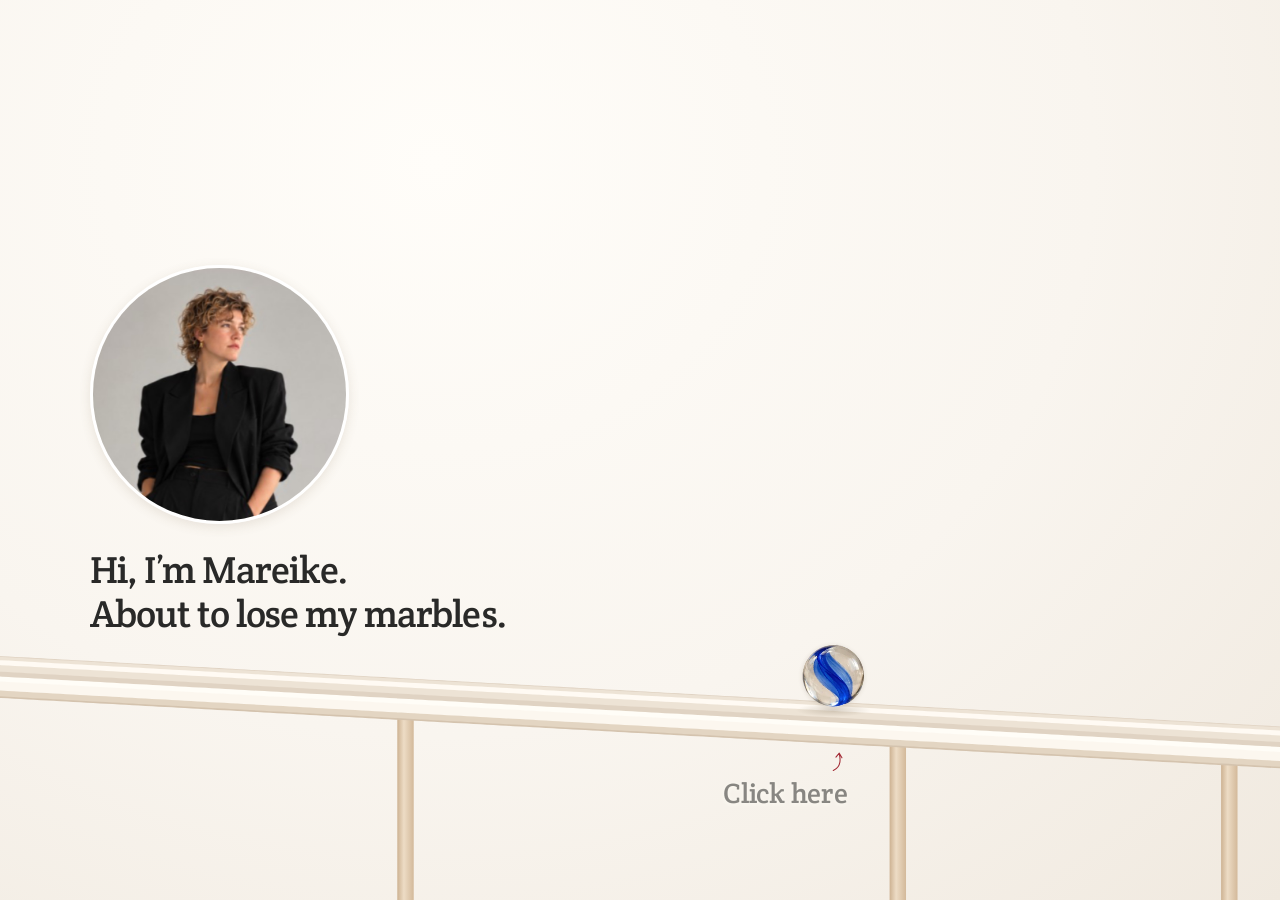
==== index.html @ 45f64660 "Publish the idea map (idea-map-site eb8baca) Co-Authored-By: Claude Opus 5.5 <noreply@anthropic.com>" ====
<!doctype html><html lang="en"><head><meta charset="utf-8"><meta name="viewport" content="width=device-width, initial-scale=1"><meta name="theme-color" content="#faf8f5"><title>Mareike Jens · Navigating Transformative AI</title><meta name="description" content="Which marbles would you pick? Fill a jar with the AI ideas you’d like to discuss over coffee."><meta property="og:type" content="website"><meta property="og:url" content="https://mareikejens.com/"><meta property="og:site_name" content="Mareike Jens"><meta property="og:title" content="Mareike Jens · Navigating Transformative AI"><meta property="og:description" content="Which marbles would you pick? Fill a jar with the AI ideas you’d like to discuss over coffee."><meta property="og:image" content="https://mareikejens.com/assets/og-square.jpg?v=1"><meta property="og:image:width" content="1000"><meta property="og:image:height" content="1000"><meta property="og:image:alt" content="Portrait of Mareike Jens with a blue glass marble"><meta name="twitter:card" content="summary_large_image"><meta name="twitter:image" content="https://mareikejens.com/assets/og-image.jpg?v=6"><meta name="twitter:image:alt" content="Mareike Jens: Hi, I’m Mareike. About to lose my marbles."><link rel="icon" href="/favicon.ico?v=2" sizes="48x48"><link rel="icon" type="image/png" sizes="32x32" href="/favicon-32x32.png?v=2"><link rel="icon" type="image/png" sizes="16x16" href="/favicon-16x16.png?v=2"><link rel="icon" type="image/png" sizes="512x512" href="/icon-512.png?v=2"><link rel="apple-touch-icon" href="/apple-touch-icon.png?v=2"><link rel="stylesheet" href="style.css"><link rel="stylesheet" href="play.css"><script defer src="content.js"></script><script defer src="explosion.js"></script><script defer src="motion.js"></script><script defer src="vendor/matter.min.js"></script><script defer src="track.js"></script><script defer src="jar.js"></script><script defer src="play.js"></script><script defer src="app.js"></script></head><body class="cover"><header class="mast"><button class="face" type="button" data-about><img src="assets/mareike.jpg" alt="Mareike Jens"></button><button class="mast-title" type="button" data-about><span id="siteTitle"></span></button><nav class="mast-tools" id="mastTools"></nav></header><main id="app"></main><dialog id="sheet"><button class="x"></button><section id="detail"></section></dialog></body></html>
---- style.css ----
:root{--paper:#faf8f5;--ink:#292928;--muted:var(--ink);--body:clamp(15px,1.32vw,18px);--heading:clamp(26px,3vw,39px);font:400 var(--body)/1.45 -apple-system,BlinkMacSystemFont,"Helvetica Neue",Arial,sans-serif;color:var(--ink);background:var(--paper)}*{box-sizing:border-box}body{margin:0}button,input,textarea{font:inherit;color:inherit}button{cursor:pointer}button:focus-visible,input:focus-visible{outline:2px solid #595b9c;outline-offset:4px}button{border:0;background:none}h1,h2,p{margin:0}h1,h2{font-size:var(--heading);font-weight:500;line-height:1.13;letter-spacing:-.045em}button:disabled{cursor:default;color:#757575}.welcome{min-height:var(--vh,100svh);background:radial-gradient(ellipse at 50% 62%,#f6f7fa,#eceef3);display:grid;place-content:center;text-align:center}.welcome img{display:block;width:112px;height:112px;border:5px solid white;box-shadow:0 4px 10px #21233326;border-radius:50%;margin:0 auto 28px;object-fit:cover;object-position:center 12%}.welcome h1{font-size:30px;font-weight:670}.welcome h1 span{display:block;color:var(--ink)}.welcome p{margin:20px 0 24px}.welcome label{display:block;color:var(--ink);margin-bottom:8px}.namebox{position:relative;width:min(260px,78vw);margin:auto}.namebox input{width:100%;border:0;background:white;border-radius:32px;text-align:center;padding:12px 25px}.start{position:absolute;right:-18px;top:0;width:48px;height:48px;border-radius:50%;background:radial-gradient(at 33% 24%,#fff4ee,#e8d9d0,#cebea8);border:4px solid white;box-shadow:0 4px 9px #302b2830}.stage{position:relative;min-height:var(--vh,100svh);display:flex;flex-direction:column;overflow:clip}.headline{padding:8vh 7vw 0;position:relative;z-index:2;max-width:1200px}.headline p{margin-top:15px;max-width:660px;color:var(--muted)}.worry{color:var(--ink)}.worry .held{color:#ae2731}.illustration{flex:1;display:grid;align-content:center;position:relative;min-height:230px}.illustration svg{width:100%;height:auto;display:block;overflow:visible}.dipart{background:linear-gradient(0deg,#f5f1eb55,transparent 75%)}.machine{background:#f6efe8}.machine .headline{margin-bottom:1vh}.machine .illustration svg{mix-blend-mode:multiply}.controls{position:relative;z-index:3;display:flex;gap:20px;align-items:center;margin:0 7vw;padding:24px 0 30px}.controls .advance{margin-left:auto}.action,.subtle{padding:10px 2px;text-decoration:underline;text-underline-offset:6px;text-decoration-color:#a8a49d}.advance,.primary{padding:11px 24px;border-radius:30px;background:#292b2d;color:white;min-height:44px}.pause{margin-left:12px;color:var(--muted)}.ball{--tint:#b7d2eb;display:inline-block;position:relative;flex:none;width:var(--diam,48px);height:var(--diam,48px);border-radius:50%;background:url("assets/glass.webp") center/cover;box-shadow:inset 0 0 0 1px #7069594d,1px 5px 6px -3px #65544070;isolation:isolate}.ball:before{content:"";position:absolute;inset:0;border-radius:50%;background:var(--tint);mix-blend-mode:multiply;opacity:.63}.ball:after{content:"";position:absolute;inset:0;border-radius:50%;background:radial-gradient(ellipse at 24% 20%,#fff9,transparent 22%,transparent 67%,#ffffff55 92%);box-shadow:inset 0 0 7px color-mix(in srgb,var(--tint),transparent 40%)}.world{min-height:var(--vh,100svh);position:relative;overflow:hidden}.cloud{position:absolute;inset:0;overflow:clip;pointer-events:none}.cloud .ball{position:absolute;animation:appear .7s both;animation-delay:var(--delay)}@keyframes appear{from{transform:translateY(20px) scale(.5);opacity:0}to{transform:none;opacity:1}}.covercopy{position:relative;text-align:center;max-width:650px;margin:auto;background:radial-gradient(ellipse,#faf8f5 50%,#faf8f500 75%);padding:38px 32px}.covercopy p{margin:16px auto 0}.flood{min-height:calc(var(--vh,100svh) - 90px);display:grid;place-items:center}.world header{padding:36px 5vw 16px;display:flex;align-items:flex-start;justify-content:space-between;gap:24px}.world header p{color:var(--muted);margin-top:10px}.world h1{font-size:clamp(24px,2.7vw,36px)}.field{position:relative;margin:12px 5vw 0;display:grid;grid-template-columns:repeat(5,minmax(0,1fr));gap:24px 12px;align-items:start}.pick{min-width:0;display:flex;align-items:center;flex-direction:column;gap:11px;text-align:center;position:relative;line-height:1.2;padding:3px;overflow-wrap:anywhere}.pick .ball{transition:translate .23s}.pick:hover .ball{translate:0 -4px}.named .pick:nth-child(3n){margin-top:16px}.world .controls{margin:10px 5vw 0}.rows{margin:8px 5vw 0;display:grid;gap:12px}.row{display:grid;grid-template-columns:minmax(170px,23%) 1fr;align-items:center;gap:20px}.row h2{font-size:var(--body);letter-spacing:0;font-weight:600}.rail{position:relative;display:grid;grid-template-columns:repeat(var(--slots),minmax(0,1fr));gap:4px;align-items:start;padding:7px 8px 8px;isolation:isolate}.rail:before{content:"";position:absolute;z-index:-1;left:0;right:0;top:calc(var(--diam,48px) - 3px);height:13px;background:linear-gradient(#fffcf6 5%,#f3eadf 43%,#d4c7b5 81%,#f6f0e9);border-radius:8% 8% 13% 13% / 0% 0% 100% 100%;box-shadow:0 5px 6px -4px #54432d50}.rail:after{content:"";position:absolute;top:calc(var(--diam,48px) + 9px);left:4%;right:4%;height:5px;border-inline:4px solid #d9bd99;z-index:-2}.rail .pick{font-size:var(--body)}.openplace i{width:34px;height:9px;border-radius:50%;background:#dacfc1;box-shadow:inset 1px 3px 3px #897b6a33;margin-top:calc(var(--diam,48px) - 9px)}.pick.selected .ball{opacity:.35}.jarbtn{display:flex;align-items:center;gap:10px;white-space:nowrap}.jar{display:inline-block;position:relative;width:42px;height:52px;border-radius:6px 6px 13px 13px;border:2px solid #b8b7ad;border-top:5px double #a7aba4;background:linear-gradient(100deg,#fff 3%,#ffffff12 28%,#d2d8cc30 70%,#fff 94%);box-shadow:inset 0 -4px 2px #babdb866,2px 4px 6px #4443}.jar em{position:absolute;bottom:5px;left:6px;color:var(--ink);font-style:normal}.world footer{margin:16px 5vw 25px}dialog{width:min(520px,93vw);max-height:88svh;overflow:auto;background:var(--paper);border:1px solid #dedbd4;border-radius:18px;padding:43px 35px 33px;box-shadow:0 18px 65px #29272828}dialog::backdrop{background:#34333145;backdrop-filter:blur(6px)}.x{position:absolute;right:14px;top:9px;padding:8px}.detail .ball{--diam:85px;margin-bottom:25px}.detail h2{margin:10px 0 20px}.detail p{margin-bottom:24px}.cat{color:var(--muted)}.item{display:flex;gap:13px;align-items:center;padding:14px 0;border-bottom:1px solid #dedbd4}.item .ball{--diam:32px}.item button{margin-left:auto}.jarcopy{margin-top:24px}.turning{cursor:pointer}.turning:focus{outline:none}.pause[hidden]{display:none}
@media(max-width:720px){.headline{padding:9vh 7vw 0}.illustration{overflow:hidden}.illustration svg{width:155%;max-width:none;margin-left:-22%}.machine .illustration svg{width:170%;margin-left:var(--pan,-20%)}.world header{padding-top:22px;gap:10px}.world header h1{max-width:350px}.jarbtn{flex-direction:column;gap:0;font-size:14px}.field{grid-template-columns:repeat(3,minmax(0,1fr));gap:16px 8px}.named .pick:nth-child(3n){margin-top:0}.rows{gap:20px}.row{display:block}.row h2{margin-bottom:4px}.rail{grid-template-columns:repeat(var(--slots),minmax(0,1fr));--diam:34px;padding-inline:0}.rail .pick{font-size:14px}.row:first-child .rail{grid-template-columns:repeat(3,minmax(0,1fr));row-gap:12px}.row:first-child .rail:before{display:none}.row:first-child .pick:before{content:'';position:absolute;top:32px;width:100%;height:8px;background:linear-gradient(#fcf9f3,#d7cdbf);border-radius:0 0 50% 50%;z-index:-1}.row:first-child .rail:after{display:none}.controls{padding:18px 0 24px}.covercopy{padding:22px}.field .pick{font-size:14px}.world header h1{font-size:25px}.machine .headline{min-height:170px}}
@media(prefers-reduced-motion:reduce){*,*:after,*:before{animation-duration:.001ms!important;transition-duration:.001ms!important}}
.machine .illustration svg{mix-blend-mode:normal}.machine{background:#f6efe9}.machine svg #traveller,.machine svg #contact,.machine svg [id^=mate]{transition:opacity .22s ease}h1[tabindex="-1"]:focus{outline:none}

.bottle svg { position: absolute; inset: 0; width: 150px; height: 196px; overflow: visible; }
.jar-glass { fill: none; } /* was url(#jg), a gradient that does not exist: Chrome drew nothing, Safari drew the jar black */
.jt { stop-color: var(--glass-tint); } .js { stop-color: var(--jar-shine); }
.jar-edge { fill: none; stroke: var(--glass-edge); stroke-width: 1.4; }
.jar-back { fill: rgba(var(--shadow), .07); stroke: var(--glass-edge); stroke-width: 1; opacity: .8; }
.jar-foot { fill: url(#jb); }
.jar-wall { fill: none; stroke: var(--jar-shine); stroke-width: 1; opacity: .5; }
.jar-thread { fill: none; stroke: var(--glass-edge); stroke-width: 1.2; stroke-linecap: round; opacity: .75; }
.jar-lip { fill: var(--jar-lip); stroke: var(--glass-edge); stroke-width: 1.1; }
.jar-hi { fill: var(--jar-shine); opacity: .82; }
.jar-shine { fill: none; stroke: var(--jar-shine); stroke-linecap: round; }
.jar-floor { fill: rgba(var(--shadow), .24); filter: blur(6px); }
.jar-caustic { fill: var(--jar-shine); opacity: .75; filter: blur(5px); }
.jar-marbles { position: absolute; inset: 0;
  clip-path: path("M40 14 L40 34 C40 48 17 49 17 70 L17 168 C17 180 41 188 75 188 C109 188 133 180 133 168 L133 70 C133 49 110 48 110 34 L110 14 Z"); }
:root{--glass-tint:#c8d3cc;--jar-shine:#fff;--glass-edge:#96998c;--jar-lip:#dde0d4;--shadow:74,62,48}
.bottle{width:105px;height:137.2px;display:block;position:relative}.bottle-inner{position:absolute;inset:0;transform-origin:50% 95%}.bottle-scale{position:absolute;inset:0;width:150px;height:196px;transform:scale(.7);transform-origin:0 0}.jarbtn{position:fixed;z-index:5;right:3vw;bottom:4vh;display:grid;justify-items:center;gap:1px;max-width:175px;white-space:normal;text-align:center;background:radial-gradient(ellipse at 50% 70%,#faf8f5 35%,transparent 74%)}.jar-marbles .ball{position:absolute;top:0;left:0}.jarbtn.over .bottle-inner{scale:1.07}.jar-count{font-variant-numeric:tabular-nums}.jarbtn.over .bottle{filter:drop-shadow(0 2px 6px #a8977855)}.drag-orb,.flying-orb{position:fixed;left:0;top:0;z-index:100;pointer-events:none;line-height:0}.pick .ball{touch-action:none;cursor:grab}.pick.selected .ball{cursor:pointer}.named .field,.shelves .rows{margin-right:max(175px,15vw)}.named .controls{margin-right:max(175px,15vw)}.machine .illustration{min-height:48svh;position:relative;overflow:hidden}.machine .illustration svg{position:absolute;inset:0;width:100%;height:100%;margin:0}.machine{background:linear-gradient(140deg,#fbf8f3,#f5ede5)}.headline{animation:ink-in .45s both}@keyframes ink-in{from{opacity:0;transform:translateY(5px)}to{opacity:1;transform:none}}.ball{background-color:#f5ede4}.world header h1{max-width:24ch}.shelves .rail:before{box-shadow:0 5px 7px -5px #604e32aa}
@media(max-width:720px){.bottle{width:75px;height:98px}.bottle-scale{transform:scale(.5)}.jarbtn{right:10px;bottom:9px;background:#faf8f5ef;border-radius:18px;padding:4px 8px;max-width:120px}.shelves .rows,.named .field{margin-right:5vw}.named .controls{margin-right:125px}.world{padding-bottom:115px}.machine .illustration svg{width:100%;margin:0}.machine .headline{min-height:145px}.shelves footer{max-width:60%}}
.flood{position:relative;height:var(--vh,100svh);min-height:var(--vh,100svh);display:block;overflow:hidden}.flood .cloud>span{position:absolute}.flood .ball{rotate:var(--angle)}.flood .covercopy{position:absolute;inset:0 0 auto;text-align:left;max-width:none;margin:0;padding:8vh 7vw 9vh;background:linear-gradient(#faf8f5 5%,#faf8f5ee 50%,#faf8f500);backdrop-filter:blur(5px);mask-image:linear-gradient(black 68%,transparent)}.flood .covercopy p{margin:9px 0}.world:has(.flood){padding:0}.world:has(.flood) .controls{position:absolute;bottom:0;left:0;right:0;margin:0;padding:40px 7vw 25px;background:linear-gradient(transparent,#faf8f5ed 44%)}.machine{background:#f8f3ed}
.presented-bottle{width:150px;height:196px;margin:0 auto 20px;position:relative}.presented-bottle .bottle-scale{transform:none}.presented-bottle svg{position:absolute;inset:0;width:150px;height:196px}.presented-bottle .ball{margin:0}.jar-detail .item .ball{margin:0}

:root{--mast-height:60px}.mast{position:sticky;top:0;z-index:6;height:var(--mast-height);display:flex;align-items:center;gap:11px;padding:0 7vw;background:#faf8f5f5}.mast img{width:34px;height:34px;border-radius:50%;object-fit:cover;object-position:center 12%}.mast span{font-weight:550}.welcome,.stage,.world{min-height:calc(var(--vh,100svh) - var(--mast-height))}.flood{height:calc(var(--vh,100svh) - var(--mast-height));min-height:calc(var(--vh,100svh) - var(--mast-height))}.start{background:transparent url("assets/glass.webp") center/cover;border:0;box-shadow:0 3px 7px #453b392b}.welcome{background:#faf8f5}@media(max-width:720px){:root{--mast-height:54px}.mast img{width:30px;height:30px}}

.stage,.world:has(.flood),.world.named{cursor:pointer}.station .headline{text-align:center;width:100%;max-width:none}.station .headline p{margin-inline:auto}.beat{color:inherit;font-weight:inherit}.stressed .beat{color:#a32b36;text-decoration:underline;text-decoration-thickness:.065em;text-underline-offset:.14em}.keyboard-next:not(:focus-visible){position:absolute;width:1px;height:1px;overflow:hidden;clip-path:inset(50%);padding:0;border:0}.keyboard-next:focus-visible{margin-left:auto;padding:9px 18px}.controls .pause{margin-left:auto}
@font-face{font-family:"Crete Round";src:url("assets/fonts/CreteRound-Regular.ttf") format("truetype");font-style:normal;font-weight:400;font-display:swap}
.mast span,h1,.welcome h1,.world h1,.detail h2{font-family:"Crete Round",Georgia,serif;font-weight:400;letter-spacing:-.025em}
.opening{position:relative;isolation:isolate;overflow:hidden;background:#f6efe7}.opening .illustration{position:absolute;inset:0;min-height:0;z-index:-2}.opening .illustration svg{position:absolute;inset:0;width:100%;height:100%;margin:0;mix-blend-mode:normal}.opening:before{content:"";position:absolute;inset:0;z-index:-1;pointer-events:none;background:linear-gradient(95deg,#fbf7f1f5 0%,#faf5eedc 24%,#faf5ee45 53%,transparent 75%)}.welcome.opening{display:flex;align-items:center;padding:5vh 7vw;text-align:left}.welcome-copy{width:min(390px,90vw)}.welcome-copy img{width:clamp(100px,13vw,166px);height:auto;aspect-ratio:1;margin:0 0 24px;border-width:3px}.welcome h1{font-size:var(--heading)}.welcome h1 span{color:var(--ink)}.welcome-copy form{margin-top:25px}.welcome-copy label{color:var(--ink)}.welcome-copy .namebox{margin:0;width:min(310px,80vw)}.welcome-copy input{text-align:left;padding-right:56px}.welcome-copy .start{right:0;background:#292928;color:white;border:0;box-shadow:none}.opening .headline{padding-top:13vh;max-width:min(840px,72vw)}.opening .headline h1{font-size:clamp(38px,5.4vw,77px);line-height:1.04}.opening .controls{margin-top:auto}
@media(max-width:700px){.welcome.opening{align-items:flex-start;padding-top:3vh}.welcome-copy img{width:96px;margin-bottom:12px}.welcome-copy form{margin-top:14px}.opening:before{background:linear-gradient(#faf5eeef 2%,#faf5eeeb 34%,#faf5ee55 52%,transparent 68%)}.opening .headline{max-width:100%;padding-top:8vh}.welcome h1{font-size:26px}}
.welcome.opening{justify-content:flex-start}
/* The sculpture and its motion use the same viewport from cover to rewind. */
.machine,.welcome.opening{background:radial-gradient(ellipse at 64% 46%,#fffcf7,#f6efe6 83%)}.machine .illustration{position:absolute;inset:0;min-height:0;z-index:0}.machine .illustration svg{mix-blend-mode:normal}.machine .headline,.machine .controls{z-index:2}.machine .controls{margin-top:auto}.opening:before{display:none}.welcome.opening .illustration{z-index:0}.welcome-copy{position:relative;z-index:1}.welcome-copy .namebox input{padding-right:20px}.marble-start{position:absolute;width:max(52px,var(--orb-size));height:max(52px,var(--orb-size));transform:translate(-50%,-50%);z-index:3;padding:0;border:0;border-radius:50%;background:transparent}.marble-start span{position:absolute;left:50%;bottom:calc(100% + 9px);transform:translateX(-50%);white-space:nowrap;color:var(--ink);font-size:var(--body);text-shadow:0 1px 3px #fffcf4}.marble-start:hover span{text-decoration:underline;text-underline-offset:4px}
.ball{background:transparent url("assets/clear-glass.png") center/cover;box-shadow:1px 4px 5px -3px #70553c73}.ball:before{background:var(--tint);opacity:1;mix-blend-mode:color;mask:url("assets/ribbon-mask.png") center/cover}.ball:after{display:none}
.shelves .rows{display:grid;grid-template-columns:repeat(2,minmax(0,1fr));gap:26px 5vw;margin:20px 6vw 0}.shelves .row{display:block}.shelves .row h2{margin:0 0 10px}.shelves .rail,.shelves .row:first-child .rail{--diam:clamp(36px,3.5vw,53px);display:grid;grid-template-columns:repeat(var(--slots),minmax(0,1fr));gap:4px;padding:0 12px}.shelves .rail:before,.shelves .row:first-child .rail:before{content:'';display:block;position:absolute;inset:calc(var(--diam)*.52) 0 auto;height:calc(var(--diam)*.98);border-radius:0;background:transparent url("assets/porcelain-shelf.png") center/100% 100% no-repeat;box-shadow:none;filter:drop-shadow(0 5px 4px #8e786330);z-index:-1}.shelves .rail:after,.shelves .row:first-child .pick:before{display:none}.shelves .rail .pick{padding:0;gap:calc(var(--diam)*.53);font-size:clamp(13px,1.2vw,17px)}.shelves .rail .ball{outline:0}.shelves .rail .ball:after{display:block;position:absolute;inset:auto -7% -5%;height:17%;border-radius:0 0 50% 50%;background:linear-gradient(#fff9ed,#e0d2c2);box-shadow:0 2px 3px #8a75522b}.shelves .row:last-child{grid-column:1}.shelves .openplace i{margin-top:calc(var(--diam) - 8px)}
@media(max-width:720px){.shelves .rows{grid-template-columns:minmax(0,1fr);gap:24px;margin-inline:5vw}.shelves .rail,.shelves .row:first-child .rail{--diam:32px;padding-inline:3px}.shelves .rail .pick{font-size:12px}.marble-start span{font-size:14px}.machine .headline{min-height:0}.shelves .row:first-child .rail{column-gap:3px}}
@font-face{font-family:"Average Sans";src:url("assets/fonts/AverageSans-Regular.ttf") format("truetype");font-style:normal;font-weight:400;font-display:swap}
:root,button,input,textarea,select{font-family:"Average Sans",Arial,sans-serif}
h1,h2,h3,h4,h5,h6,.mast span,.shelves .row h2,summary{font-family:"Crete Round",Georgia,serif;font-weight:400}
.ball{background-image:var(--glass,url("assets/glass.webp"))}.ball:before{display:none}.shelves .rows{grid-template-columns:minmax(0,1.15fr) minmax(0,1fr)}.rail .pick>span:last-child{hyphens:auto}
@media(max-width:720px){.shelves .rows{grid-template-columns:minmax(0,1fr)}}
/* The scene picture is the card's backdrop: it bleeds to the top and side edges of the sheet and fades into the paper,
   and the marble sits on its lower edge. .detail becomes a column so "order" can lift the picture above marble and title.
   Without a picture (.missing) the figure stays in the text flow and shows the scene in words. */
.detail:has(.card-scene){display:flex;flex-direction:column;align-items:flex-start}
.card-scene{margin:0}.card-scene figcaption{display:none}
.card-scene:not(.missing){order:-1;align-self:stretch;margin:-43px -35px -58px;aspect-ratio:3/2}
.card-scene:not(.missing) img{display:block;width:100%;height:100%;object-fit:cover;border-radius:17px 17px 0 0;-webkit-mask-image:linear-gradient(#000 62%,#0000);mask-image:linear-gradient(#000 62%,#0000)}.detail:has(.card-scene:not(.missing))>.ball{box-shadow:0 0 0 5px var(--paper),1px 6px 9px -3px #65544070}
dialog:has(.card-scene:not(.missing)) .x{z-index:1;width:36px;height:36px;padding:0;border-radius:50%;background:#faf8f5d9}
.card-scene.missing img{display:none}.card-scene.missing figcaption{display:block;line-height:1.45}
.card-scene.missing figcaption b{display:block;font-family:"Crete Round",Georgia,serif;font-weight:400;margin:0 0 4px}
.card-sections{margin:22px 0 26px}.card-sections dt{font-family:"Crete Round",Georgia,serif;margin:16px 0 4px}.card-sections dd{margin:0;line-height:1.45}
.welcome-copy{pointer-events:none}.marble-start:focus-visible{outline-offset:4px}
.marble-start:before{content:"";position:absolute;left:50%;top:50%;width:var(--orb-size);height:var(--orb-size);transform:translate(-50%,-50%) translateX(var(--roll-x)) rotate(var(--roll-angle));border-radius:50%;background:url("assets/glass.webp") center/cover;box-shadow:0 1px 4px #55463224}.shelves footer{display:flex;gap:24px}

.flood{display:block;background:#f6f4f0;isolation:isolate}
.flood .covercopy{position:relative;z-index:1;text-align:left;max-width:none;margin:0;padding:clamp(18px,3vh,32px) 6vw 48px;background:linear-gradient(#f6f4f0 15%,#f6f4f0ea 62%,#f6f4f000);backdrop-filter:blur(5px);mask-image:linear-gradient(black 70%,transparent)}
.flood .covercopy h1{max-width:none}.flood .covercopy p{margin:4px 0 0}
.specimens{position:absolute;inset:0;overflow:hidden}
.specimen{position:absolute;width:var(--orb);aspect-ratio:1;display:block}
.specimen img{width:100%;height:auto;display:block}.orb-bounds{position:absolute;top:2%;left:1%;width:98%;aspect-ratio:1}
.world:has(.flood) .controls{padding:28px 6vw 12px;background:linear-gradient(transparent,#f6f4f0eb 60%)}
.ball{background-size:103% auto;background-position:center 6%;background-repeat:no-repeat}
:root{--studio:radial-gradient(ellipse at 34% 18%,#fffdf9 0,#f9f5ef 55%,#f0e9df 100%);--motion-ease:cubic-bezier(.22,.68,.2,1)}
.machine,.welcome.opening,.flood,.shelves{background:var(--studio)}
.mast{background:#fcfaf6f2}.mast img,.welcome img{box-shadow:0 3px 12px #6e553723}
.marble-start:before{background-image:url("assets/run-glass.webp")}

.station .headline h1{letter-spacing:-.03em}.stressed .beat{text-decoration-color:#aa534c;text-underline-offset:.16em}.beat{transition:color .16s linear}
.rail .ball{transition:translate .24s var(--motion-ease),opacity .24s}.shelves .rail:before{filter:drop-shadow(0 6px 5px #82644329)}
dialog{background:var(--studio);border:1px solid #e2d8c8;box-shadow:0 20px 80px #48372833}
@media(prefers-reduced-motion:no-preference){
  .flood .specimen{animation:glass-arrives .55s var(--motion-ease) both}
  .shelves .row h2,.shelves .rail .pick>span:last-child{animation:card-lettering .65s ease both}
  dialog[open]{animation:sheet-arrives .24s var(--motion-ease)}
}
@keyframes glass-arrives{from{opacity:0;translate:0 6px}to{opacity:1;translate:0 0}}
@keyframes card-lettering{0%,24%{opacity:0}100%{opacity:1}}
@keyframes sheet-arrives{from{opacity:0;translate:0 9px}to{opacity:1;translate:0 0}}
.shelves .jarbtn{--jar-scale:1.4;max-width:none;right:3vw;bottom:12vh;gap:12px;padding:10px;border-radius:44%;background:radial-gradient(ellipse at 50% 63%,#fffdf888,transparent 72%)}
.shelves .bottle{width:calc(150px * var(--jar-scale));height:calc(196px * var(--jar-scale));filter:drop-shadow(0 7px 6px #846d4c24)}
.shelves .bottle-scale{transform:scale(var(--jar-scale))}.shelves .rows{margin-right:calc(6vw + 212px);column-gap:3vw}.shelves .jarbtn>span:last-of-type{font-family:"Crete Round",Georgia,serif}.catch-point{position:absolute;right:12%;top:8%;pointer-events:none;font:400 27px/1 "Crete Round",Georgia,serif;color:#805020;text-shadow:0 1px 3px white}
.jarbtn.catching .jar-lip,.jarbtn.over .jar-lip{stroke:#b8935a;stroke-width:2}.jarbtn.over .bottle-inner{transition:scale .16s;scale:1.05}
@media(max-width:900px){.shelves .jarbtn{--jar-scale:1.04;right:10px}.shelves .rows{margin-right:185px}}
@media(max-width:720px){.shelves .jarbtn{--jar-scale:.75;bottom:4px;right:4px;gap:0;background:radial-gradient(ellipse,#faf8f5 45%,#faf8f5d6 62%,transparent 75%);padding:4px}.shelves .rows{margin-inline:5vw}.shelves{padding-bottom:168px}.catch-point{font-size:22px}}


/* Cover: no header yet. The portrait is the way in, and docks into the header when the run starts. */
.cover .mast{visibility:hidden}
.cover .welcome{margin-top:calc(-1*var(--mast-height));min-height:var(--vh,100svh)}
.face{display:block;padding:0;border-radius:50%;line-height:0;flex:none}
.mast .face img{display:block}
.welcome-copy .face{pointer-events:auto;margin:0 0 24px}
.welcome-copy .face img{width:clamp(150px,19vw,240px);margin:0;transition:scale .24s var(--motion-ease)}
.welcome-copy .face:hover img{scale:1.03}
@media(max-width:700px){.welcome-copy .face{margin-bottom:14px}.welcome-copy .face img{width:132px}}
/* About card, in the same sheet as an idea. Logos follow the strip on mareikejens.com. */
.about .portrait{display:block;width:85px;height:85px;border-radius:50%;object-fit:cover;object-position:center 12%;border:3px solid white;box-shadow:0 3px 12px #6e553723;margin-bottom:25px}
.about p{margin-bottom:16px}.about .small{color:var(--muted);font-size:.9em}
.about .logos{display:flex;align-items:center;justify-content:space-between;gap:.7em;font-size:clamp(10px,2.9vw,17px);list-style:none;padding:22px 0;margin:22px 0 0;border-top:1px solid #e2d8c8;border-bottom:1px solid #e2d8c8}
.about .logos img{display:block;width:auto}
.about .links{display:flex;flex-wrap:wrap;gap:6px 22px;margin:20px 0 0}
.about .links a{color:inherit;text-decoration:underline;text-underline-offset:6px;text-decoration-color:#a8a49d}

/* Click-through story. Each scene plays, comes to rest and waits for a click anywhere: no button, no hint.
   The Continue button stays for keyboard users (visible on focus). */
.ready .pause{display:none}
/* Between scenes the words fade out before the next line fades in (ink-in restarts when .leaving comes off). */
.headline.leaving{animation:none;opacity:0;translate:0 -4px;transition:opacity .2s ease,translate .2s ease}
@media(prefers-reduced-motion:no-preference){
  /* "I am." has the screen to itself, at full headline size, while the marble starts down the drop. Partway down it
     gives its place to "What if…" (it lies over that line, so nothing jumps), which builds while the marble races to
     the break. The swap follows the marble, not a clock: app.js sets .whatif-now from the scene's progress. */
  .headline h1:has(.iam){position:relative}
  .iam{position:absolute;inset:0 0 auto;transition:opacity .45s ease}
  .whatif-now .iam{opacity:0}
  .iam+.whatif{opacity:0;transition:opacity .6s ease .25s}
  .whatif-now .iam+.whatif{opacity:1}
  /* A [bracketed] word in the body line lands a beat after the sentence, like a spoken pause. */
  /* "Fast." lands with a punch on the frame the marble is pushed (see surge in motion.js), not a soft fade. */
  .headline .late{display:inline-block;opacity:0}.headline .late.now{opacity:1;animation:fast-in .32s cubic-bezier(.2,1.7,.45,1) both}
  @keyframes fast-in{from{opacity:0;transform:translateX(-10px) scale(.7)}to{opacity:1;transform:none}}
  @keyframes late-in{from{opacity:0}to{opacity:1}}
  /* Cover → run → marble field → shelves: a cross-fade between whole screens. */
  ::view-transition-old(root),::view-transition-new(root){animation-duration:.55s;animation-timing-function:ease}
}
/* Narrow cover: the rail runs under the headline, so the copy sits low and the run lands about two thirds down, where the story scenes hold it.
   Below the rail: the Start button. */
@media(max-width:700px){.welcome.opening{align-items:flex-end;padding-bottom:calc(30svh + 56px)}}
/* Story headlines keep line breaks typed in content.js ("Transformative AI\nis coming."). */
.headline h1{white-space:pre-line}
/* About card: the portrait leads, sized to the card. Line breaks typed in content.js are kept. */
.about .portrait{width:clamp(120px,34vw,168px);height:auto;aspect-ratio:1;border-width:4px;margin-bottom:22px}
.about p{white-space:pre-line}
/* The stressed word turns red, without an underline. */
.stressed .beat{text-decoration:none}
/* "What if…" holds the line; the danger it asks about appears when the marble tips. */
.whatif{display:block;color:var(--ink)}
/* The second half of a question waits, invisible but holding its line, until the visitor clicks. */
.held{display:block;opacity:0;transition:opacity .4s ease}
.held.shown{opacity:1}
/* "I am." is Mareike's answer to "Are you worried?", on its own line above "What if…". */
.iam{display:block}
/* "What if…" and the danger read as one pair, a touch apart so the lines don't collide. */
.headline:has(.iam) .answer{display:block;margin-top:.12em}
.answer,.headline:has(.whatif) p{opacity:0;transition:opacity .4s ease}
.stressed .answer,.stressed .headline:has(.whatif) p{opacity:1}
/* The burst answers "What if…": the danger lands a breath after it, while the pieces still fly. */
.stressed .answer{transition:opacity .6s ease .4s}.stressed .headline:has(.whatif) p{transition:opacity .6s ease .4s}

/* ---- Marble page ----
   Marbles are cut to clean circles with a soft shadow and arrive spreading out from the first one. After about a second they part
   around a rounded clearing (--dx/--dy, worked out in fillMarbleField). The sentence fades in there first, then the question replaces it. */
.flood .specimen{width:auto;animation-delay:var(--in)}
.flood .specimen img{aspect-ratio:1;object-fit:cover;object-position:50% 0;border-radius:50%;box-shadow:0 .2em .3em -.12em #6e553747}
.flood.settled .specimen{transform:translate(var(--dx),var(--dy))}
.flood .specimens{mask-image:linear-gradient(#000 calc(100% - 170px),transparent calc(100% - 84px));-webkit-mask-image:linear-gradient(#000 calc(100% - 170px),transparent calc(100% - 84px))}
.clearing{position:absolute;pointer-events:none;opacity:0;left:var(--cx);top:var(--cy);width:calc(var(--rx)*2.05);height:calc(var(--ry)*2.15);translate:-50% -50%;scale:.6;background:radial-gradient(closest-side,#fffdf9 45%,#fffdf900)}
.flood.settled .clearing{opacity:1;scale:1}
.flood .covercopy{position:absolute;z-index:2;left:var(--cx);top:var(--cy);width:calc(var(--rx)*1.66);translate:-50% -50%;text-align:center;background:none;backdrop-filter:none;-webkit-backdrop-filter:none;mask-image:none;-webkit-mask-image:none;padding:0}
.flood .covercopy h1{font:inherit;letter-spacing:0;color:var(--ink);max-width:none}
.flood .covercopy p{font-family:"Crete Round",Georgia,serif;letter-spacing:-.025em;color:var(--ink);text-wrap:balance;font-size:clamp(27px,7.3vw,46px);line-height:1.08;margin:10px 0 0}
.flood .covercopy h1,.flood .covercopy p{opacity:0;translate:0 8px}
.flood.settled .covercopy h1,.flood.settled .covercopy p{opacity:1;translate:0 0}
.world:has(.flood) .controls{background:none}
@media(prefers-reduced-motion:no-preference){
  .flood .specimen{transition:transform var(--time) var(--motion-ease) var(--delay)}
  /* The sentence stands alone in the clearing, as large as the question. Then (.asked, set in flood()) it lifts away and the question
     fades in on the same spot. Without motion the two simply sit one above the other, as styled above. */
  .flood .covercopy{display:grid;place-items:center}
  .flood .covercopy h1,.flood .covercopy p{grid-area:1/1;margin:0}
  .flood .covercopy h1{font-family:"Crete Round",Georgia,serif;font-size:clamp(27px,7.3vw,46px);line-height:1.08;letter-spacing:-.025em;color:var(--ink);text-wrap:balance;transition:opacity .6s ease .45s,translate .6s var(--motion-ease) .45s}
  .flood .covercopy p{transition:opacity .8s ease .4s,translate .8s var(--motion-ease) .4s}
  .flood.settled:not(.asked) .covercopy p{opacity:0;translate:0 8px}
  .flood.asked .covercopy h1{opacity:0;translate:0 -8px;transition-delay:0s;transition-duration:.45s}
  .clearing{transition:opacity .8s ease,scale .9s var(--motion-ease)}
  /* Once parted, each marble floats a few pixels on its own slow beat. */
  .flood .specimen img{animation:marble-drift var(--beat) ease-in-out var(--phase) infinite alternate}
}
@keyframes marble-drift{from{translate:calc(var(--ax)*-1) calc(var(--ay)*-1)}to{translate:var(--ax) var(--ay)}}

/* Marble field → game (handover() in app.js). The field floats on a layer above the game while its marbles fly to the shelves or part. */
.handover{position:fixed;inset:0;z-index:5;overflow:hidden;pointer-events:none}
.handover .flood{background:none}
.handover .specimen{animation:none}
.handover.going .flood .covercopy,.handover.going .flood .clearing,.handover.going .controls{opacity:0;transition:opacity .3s ease}
.play.arriving{animation:game-arrives .7s ease .15s both}
.play .pick.incoming .ball{opacity:0;transition:none}
@keyframes game-arrives{from{opacity:0}to{opacity:1}}

/* Header title: name, a dot, then the board's title. */
.mast #siteTitle{display:flex;align-items:baseline;gap:.5em}
.mast-dot{color:var(--ink);flex:none}.mast-who{flex:none}
@media(max-width:700px){
  /* Phone header: still one line. The type shrinks with the screen so name, dot and title fit beside the portrait. */
  .mast{gap:8px}.mast #siteTitle{gap:.35em;font-size:clamp(11px,3.55vw,15px)}
  /* Phone cover: the copy keeps equal margins left and right; the marble waits at its right margin, on the rail under the headline. */
  .welcome-copy{width:100%}
  /* The run passes directly under the headline, so anything below it starts beneath the rail. */
  .welcome-copy .visit-notice{margin-top:52px}
}
/* Phone: a problem headline that needs two lines splits into two even ones and stays centred inside the margins. */
@media(max-width:700px){.station .headline h1,.station .headline p{text-wrap:balance;overflow-wrap:break-word}}
/* Phone idea card: everything fits one iPhone screen without scrolling. The picture is a shallower strip, the
   marble is smaller, and the gaps between category, title and the three sections are tightened. */
@media(max-width:700px){
  dialog:has(.card-sections){max-height:96svh;padding:43px 22px 14px}
  /* A fixed height, not an aspect ratio: inside the card's column layout the picture would otherwise insist on its full 3:2 height. */
  dialog:has(.card-sections) .card-scene:not(.missing){margin:-43px -22px -34px;aspect-ratio:auto;height:54vw;min-height:0;flex:none}
  .detail:has(.card-sections)>.ball{--diam:54px;margin-bottom:8px}
  .detail:has(.card-sections)>.cat{margin-bottom:2px;font-size:13.5px}
  .detail:has(.card-sections)>h2{margin:0 0 4px;font-size:23px}
  .detail .card-sections{margin:6px 0 16px}
  .detail .card-sections dt{margin:9px 0 2px}
  .detail .card-sections dd{line-height:1.36;font-size:14.5px}
  /* The button's upward glow is kept short so it does not wash out the last line of text. */
  .detail:has(.card-sections)>.primary[data-card]{margin-top:2px;box-shadow:0 36px 0 36px #f8f3ec,0 -4px 8px 3px #f8f3ecee}
}
/* Phone about card: wider card with slim side margins, so "…go well." holds the first line and all four links sit in one row. The background line is a lighter grey. */
.about .small{color:#8c877f}
@media(max-width:700px){dialog:has(.about){width:calc(100vw - 20px);padding-inline:20px}.about .links{column-gap:18px}}
/* In the jar, marble and title are one button that opens the idea card again. */
.item .open-idea{display:flex;flex:1;min-width:0;gap:13px;align-items:center;padding:0;margin:0;text-align:left;color:inherit;text-decoration:none;white-space:normal}
.item .open-idea span{text-decoration:underline;text-decoration-color:transparent;text-underline-offset:5px;transition:text-decoration-color .2s}
.item .open-idea:hover span,.item .open-idea:focus-visible span{text-decoration-color:#a8a49d}
/* iPhone Safari zooms in on any field with text under 16px and stays zoomed, which pushes the page off the right edge
   and the bottom. 16px fields stop that, without blocking pinch-zoom for people who need it. */
input,textarea,select{font-size:max(16px,1em)}
/* Cover → story: the portrait flies up into the header (see dockPortrait). Without this the cross-fade also kept the old
   portrait fading out in place, so two pictures showed at once. Naming it takes it out of the page snapshot, and its old
   snapshot is hidden: the only portrait left on screen is the one that moves. */
.welcome-copy .face img{view-transition-name:portrait}
::view-transition-old(portrait){display:none}
/* No rubber-band bounce: every screen is exactly one viewport tall. */
html{overscroll-behavior-y:none}
/* The Back button sits in the same spot on every screen: the story, the marble page and the question before the game. */
.world:has(.flood) .controls{padding:24px 7vw 30px}
@media(max-width:720px){.world:has(.flood) .controls{padding:18px 7vw 24px}}

/* No zoom on a double tap (pinch still works), and no text selection in the story: a fast second tap is just "continue". */
html{touch-action:manipulation}.machine{user-select:none;-webkit-user-select:none;-webkit-touch-callout:none}
/* "Are you worried?": the closer the marble is dragged to the edge (--worry, 0 to 1, set in app.js), the redder the page. */
.machine .illustration{box-shadow:inset 0 0 calc(var(--worry,0)*150px) calc(var(--worry,0)*26px) #a32b3659}
.drag-level{transform-origin:0 50%;scale:calc(1 + var(--worry,0)*.5);transition:scale .15s linear}

/* The privacy link: small and quiet, on the About card and under the send form. */
.legal-link{font:inherit;font-size:10px;color:#b0a99d;padding:2px 0;text-decoration:underline;text-decoration-color:#e6dfd4;text-underline-offset:2px}.legal-link:hover{color:#8c877f}.about .legal-link{display:block;margin-top:4px}.fine .legal-link{font-size:inherit}
.legal-text h3{margin:16px 0 3px;font-size:14px;font-weight:600}.legal-text p{margin:0 0 6px;font-size:14px;line-height:1.45}

/* Desktop about card: wide enough (37em of text, so it scales with the font) that the lead takes two lines and
   "Based in Zürich…" one. The phone card keeps its own width (max-width:700px rule above). */
@media(min-width:701px){dialog:has(.about){width:min(calc(37em + 70px),93vw)}}
/* The cover line "About to lose my marbles." stays on one line on every phone: the headline shrinks with the screen below 360px (and with Safari page zoom). */
/* The photo is as wide as "Hi, I'm Mareike." (that line is 6.75 times the headline size). */
@media(max-width:700px){.welcome h1{font-size:min(26px,7.2vw)}.welcome h1 span{white-space:nowrap}.welcome-copy .face img{width:calc(min(26px,7.2vw)*6.75);height:auto;aspect-ratio:1}}
/* Desktop too: "About to lose my marbles." on one line, the photo as wide as "Hi, I'm Mareike." (headline size × 6.75). */
@media(min-width:701px){.welcome h1 span{white-space:nowrap}.welcome-copy .face img{width:calc(var(--heading)*6.75);height:auto;aspect-ratio:1}}
/* On a computer the text-only story lines ("But even if…", "…safely.", "Because:") sit centred above the track like the
   problem lines, instead of top left where the start of the run passes behind them. */
@media(min-width:701px){.machine:not(.opening):not(.station) .headline{text-align:center;width:100%;max-width:none}}

/* Cover: no name, one big round Start (machine() in app.js sets it above the waiting marble on a computer, under the rail at the
   copy's right margin on a phone). Porcelain with an ink rim; a red ring breathes out of it now and then. The marble starts too. */
.visit-notice:empty{display:none}
.cover-start{position:absolute;z-index:3;left:0;top:0;width:clamp(128px,11.5vw,156px);aspect-ratio:1;border-radius:50%;display:grid;place-content:center;justify-items:center;gap:7px;padding:0;background:radial-gradient(circle at 36% 28%,#fffefb,#f8f1e7 62%,#ebe0d0);border:1.5px solid var(--ink);box-shadow:0 12px 26px -10px #6e553770,inset 0 -5px 9px #d6c6ae40;color:var(--ink);font:400 clamp(27px,2.3vw,33px)/1 "Crete Round",Georgia,serif;letter-spacing:-.02em;transition:background .25s,color .25s}
.cover-start svg{width:38px;height:15px;fill:none;stroke:#a32b36;stroke-width:2.2;stroke-linecap:round;stroke-linejoin:round;transition:translate .25s var(--motion-ease),stroke .25s}
@media(hover:hover){.cover-start:hover{background:var(--ink);color:#fffdf9}.cover-start:hover svg{stroke:#fffdf9;translate:5px 0}}
.cover-start:before{content:"";position:absolute;inset:-1.5px;border-radius:50%;border:1.5px solid #a32b36;opacity:0;pointer-events:none}
@media(prefers-reduced-motion:no-preference){.cover-start{animation:start-breathe 2.8s ease-in-out infinite}.cover-start:before{animation:start-ring 2.8s ease-out infinite}}
@keyframes start-breathe{0%,100%{scale:1}50%{scale:1.04}}
@keyframes start-ring{0%{opacity:.6;scale:1}75%,100%{opacity:0;scale:1.3}}
@media(max-width:700px){.cover-start{width:108px;gap:5px;font-size:25px}.cover-start svg{width:32px;height:13px}}
/* ‹ › on every story screen, like on slides: at the left and right edge, half way down. Same as ←/→ and Back. */
.slide-arrow{position:absolute;z-index:3;top:50%;translate:0 -50%;width:50px;height:50px;border-radius:50%;display:grid;place-items:center;padding:0;background:#fffdf9c7;border:1px solid #d6c9b7;box-shadow:0 4px 12px -6px #6e553755;color:var(--ink);transition:background .2s,color .2s,border-color .2s}
.slide-arrow svg{width:26px;height:26px;fill:none;stroke:currentColor;stroke-width:2;stroke-linecap:round;stroke-linejoin:round}
.slide-arrow.prev{left:max(12px,1.8vw)}.slide-arrow.next{right:max(12px,1.8vw)}
@media(hover:hover){.slide-arrow:hover{background:var(--ink);border-color:var(--ink);color:#fffdf9}}   /* not on touch: a tapped arrow would stay dark */
@media(max-width:700px){.slide-arrow{width:42px;height:42px;background:#fffdf9b0}.slide-arrow svg{width:22px;height:22px}.slide-arrow.prev{left:6px}.slide-arrow.next{right:6px}}
/* "Transformative AI" (joined by a no-break space in content.js) must fit one line on the narrowest phones: below 360px the opening headlines shrink with the screen. */
@media(max-width:700px){.opening .headline h1{font-size:min(38px,10.6vw)}}
/* Quieter slide arrows (owner, 26 Nov): no disc, no rim, no shadow; just a thin chevron in soft ink that darkens on hover. */
.slide-arrow,.slide-arrow:hover{background:none;border:0;box-shadow:none}
.slide-arrow{width:44px;height:44px;color:#29292880}
.slide-arrow svg{width:22px;height:22px;stroke-width:1.6}
@media(hover:hover){.slide-arrow:hover{color:var(--ink)}}
@media(max-width:700px){.slide-arrow{width:40px;height:40px;background:none}.slide-arrow svg{width:20px;height:20px}}
/* Cover call to action, two versions to compare (welcome() in app.js). Both say "Click here", without an arrow. */
/* Tag (default): a handwritten-feeling note above the marble with a thin curved stroke down to it; it rolls with the marble and
   bobs gently. The marble is the button; the round porcelain Start is gone. */
.cta-tag .cover-start{display:none}
.cta-tag .marble-start{cursor:pointer}
.cta-tag .marble-start span{display:block;bottom:calc(50% + var(--orb-size)/2 + 6px);transform:translateX(calc(-50% + var(--roll-x,0px)));font:400 21px/1 "Crete Round",Georgia,serif;letter-spacing:-.01em;color:var(--ink);text-shadow:0 1px 4px #fffcf4;text-decoration:none;animation:cta-bob 2.4s ease-in-out infinite}
.cta-tag .marble-start span svg{display:block;width:16px;height:22px;margin:4px auto 0;translate:6px 0;fill:none;stroke:#a32b36;stroke-width:1.6;stroke-linecap:round;stroke-linejoin:round}
.cta-tag .marble-start:hover span{text-decoration:none;color:#a32b36}
@keyframes cta-bob{50%{translate:0 -5px}}
/* Pill: a small frosted-glass capsule, no ink rim, a soft shadow and a slow sheen. */
.cta-pill .marble-start span{display:none}
.cta-pill .cover-start{width:auto;aspect-ratio:auto;height:auto;border-radius:999px;padding:13px 24px 14px;display:block;background:linear-gradient(180deg,#fffffff2,#fbf5ecd9);border:1px solid #fff;box-shadow:0 10px 26px -12px #6e553780,0 0 0 1px #e3d6c3,inset 0 -2px 4px #e9dcc955;font:400 20px/1 "Crete Round",Georgia,serif;letter-spacing:-.01em;color:var(--ink);overflow:hidden;animation:none;-webkit-backdrop-filter:blur(6px);backdrop-filter:blur(6px)}
.cta-pill .cover-start:before{inset:0;border:0;border-radius:inherit;opacity:1;background:linear-gradient(105deg,transparent 35%,#ffffffb0 50%,transparent 65%) -120% 0/250% 100% no-repeat;animation:cta-sheen 3.6s ease-in-out infinite}
.cta-pill .cover-start:hover{background:#fff;color:#a32b36}
@keyframes cta-sheen{60%,100%{background-position:220% 0}}
@media(prefers-reduced-motion:reduce){.cta-tag .marble-start span,.cta-pill .cover-start:before{animation:none}}
/* Sizes: bigger on a computer, where the space around the marble is large. On a phone the marble sits at the right edge, so the
   note hangs to its left (its stroke stays over the marble) instead of being cut off by the screen edge. */
.cta-tag .marble-start span{font-size:clamp(21px,1.9vw,28px)}
.cta-pill .cover-start{font-size:clamp(20px,1.6vw,25px);padding:.7em 1.25em .75em}
@media(max-width:700px){.cta-tag .marble-start span{transform:translateX(calc(-100% + 14px + var(--roll-x,0px)));text-align:right}.cta-tag .marble-start span svg{margin:4px 0 0 auto;translate:-2px 0}}
@media(min-width:701px){.cta-tag .marble-start span{font-size:clamp(24px,2.2vw,32px)}.cta-pill .cover-start{font-size:clamp(22px,1.9vw,28px)}}
/* Default cover call to action (owner, 26 Nov): just big "CLICK HERE" in grey capitals, no button shape, no arrow. Placed like the
   old Start (above the marble on a computer, under the rail at the right margin on a phone); darkens on hover; the marble starts too. */
.cta-text .marble-start span{display:none}
.cta-text .cover-start{width:auto;height:auto;aspect-ratio:auto;border:0;border-radius:0;background:none;box-shadow:none;padding:6px 2px;display:block;animation:none;
  font:400 clamp(30px,3.2vw,46px)/1 "Crete Round",Georgia,serif;text-transform:uppercase;letter-spacing:.06em;color:#29292873;white-space:nowrap;transition:color .25s}
.cta-text .cover-start:before{display:none}
.cta-text .cover-start:hover,.cta-text .cover-start:focus-visible{background:none;color:var(--ink)}
@media(max-width:700px){.cta-text .cover-start{font-size:clamp(24px,7.4vw,30px)}}
/* The note sits under the run now, its red stroke pointing up at the marble (owner, 26 Nov). */
.cta-tag .marble-start span{bottom:auto;top:calc(50% + var(--orb-size)/2 + 24px);display:flex;flex-direction:column-reverse;align-items:center}
.cta-tag .marble-start span svg{margin:0 0 6px;scale:1 -1}
@media(max-width:700px){.cta-tag .marble-start span{align-items:flex-end}.cta-tag .marble-start span svg{margin:0 0 6px auto}}
/* Clear of the rail at every size (the rail grows with the marble), and hanging to the left of the marble, away from the posts. */
.cta-tag .marble-start span{top:calc(50% + var(--orb-size)*1.05 + 10px);transform:translateX(calc(-100% + 14px + var(--roll-x,0px)));align-items:flex-end;text-align:right}
.cta-tag .marble-start span svg{margin:0 0 6px auto;translate:-2px 0}
/* The note in grey (owner, 26 Nov), darker on hover; the small red stroke stays. */
.cta-tag .marble-start span{color:#2929288c}
.cta-tag .marble-start:hover span,.cta-tag .marble-start:focus-visible span{color:var(--ink)}
/* Marble field: the arrows lie over marbles, so a soft paper-coloured glow keeps them readable (no disc), and they are a bit darker. */
.flood .slide-arrow{z-index:4;color:#292928b3;filter:drop-shadow(0 0 3px #fffdf9) drop-shadow(0 0 7px #fffdf9) drop-shadow(0 0 12px #fffdf9)}
.flood .slide-arrow{color:var(--ink);filter:drop-shadow(0 0 2px #fffdf9) drop-shadow(0 0 5px #fffdf9) drop-shadow(0 0 9px #fffdf9) drop-shadow(0 0 14px #fffdf9)}.flood .slide-arrow svg{stroke-width:2.2}
/* A soft paper glow (no edge, no ring) behind the arrows where they lie over marbles. */
.flood .slide-arrow,.flood .slide-arrow:hover{background:radial-gradient(circle,#fffdf9f2 0 38%,#fffdf900 70%)}
/* The site title in the header opens the About card, like the portrait next to it. */
.mast-title{background:none;border:0;padding:0;margin:0;font:inherit;color:inherit;text-align:left;cursor:pointer}
@media(hover:hover){.mast-title:hover span{text-decoration:underline;text-underline-offset:4px;text-decoration-thickness:1px}}
/* Owner, 26 Nov: the marbles reach further down; only a short fade at the very bottom (was a ~170px empty band). */
.flood .specimens{mask-image:linear-gradient(#000 calc(100% - 72px),transparent calc(100% - 8px));-webkit-mask-image:linear-gradient(#000 calc(100% - 72px),transparent calc(100% - 8px))}
---- play.css ----
/* The game screen (play.js): shelves on top, a porcelain marble run in the middle, the jar at the bottom. */
.world.play{height:calc(var(--vh,100svh) - var(--mast-height));min-height:500px;padding:0;background:var(--studio);overflow:hidden;user-select:none;-webkit-user-select:none}
.play-stage{--diam:42px;--jar-scale:.9;--tint:#8643cb;position:relative;width:min(100vw,460px);height:100%;margin:0 auto;display:flex;flex-direction:column;overflow:hidden;touch-action:none}

/* header: which problem you are looking at, and how to move between the five */
.play .play-head{display:block;padding:10px 18px 0;position:relative;z-index:2}




.play .play-head h1{font-size:clamp(25px,7vw,31px);max-width:none;margin-top:0;line-height:1.1;letter-spacing:-.03em}









/* shelves */
.play-shelves{display:grid;gap:8px;padding:2px 12px 0;position:relative;z-index:2}
.play .rail{position:relative;display:grid;grid-template-columns:repeat(var(--slots),calc((100% - (var(--cols,var(--slots)) - 1)*4px)/var(--cols,var(--slots))));justify-content:center;gap:4px;padding:0 6px;isolation:isolate;align-items:start}
.play .rail:before{content:"";position:absolute;z-index:-1;inset:calc(var(--diam)*.52) 2% auto;height:calc(var(--diam)*.98);border-radius:0;
  background:transparent url("assets/porcelain-shelf.png") center/100% 100% no-repeat;box-shadow:none;filter:drop-shadow(0 5px 4px #8e786330)}
.play .rail:after{display:none}
.play .pick{padding:0 2px;gap:calc(var(--diam)*.5);font-size:12.5px;line-height:1.18;touch-action:none;cursor:grab;-webkit-tap-highlight-color:transparent}
.play .pick .ball{--diam:inherit;width:var(--diam);height:var(--diam);transition:opacity .35s,translate .24s var(--motion-ease)}
.play .pick-name{display:-webkit-box;-webkit-line-clamp:3;-webkit-box-orient:vertical;overflow:hidden;hyphens:auto;color:var(--ink);transition:color .35s}
.play .pick.selected .ball{opacity:.14}
.play .pick.selected .pick-name{color:var(--ink)}
.play .pick.away .ball{opacity:0;transition:none}
.play .pick:active{cursor:grabbing}

/* ramps, funnel and marbles in the air */
.play-art{position:absolute;inset:0;width:100%;height:100%;pointer-events:none;z-index:1;overflow:visible}
.rail-line{stroke:#f3ebde;stroke-width:7;stroke-linecap:round;filter:drop-shadow(0 3px 2px #6e553738)}
.play-loose{position:absolute;inset:0;pointer-events:none;z-index:4}
.loose-orb{position:absolute;left:0;top:0;margin:0;will-change:transform;box-shadow:1px 5px 7px -3px #65544080;transition:scale .18s var(--motion-ease),box-shadow .18s}
.loose-orb.held{scale:1.14;box-shadow:3px 16px 18px -8px #65544066}
.play-live{position:absolute;width:1px;height:1px;overflow:hidden;clip-path:inset(50%)}

/* the jar */
.play-jar{position:absolute;z-index:3;left:50%;bottom:4px;translate:-50% 0;padding:0;display:grid;justify-items:center;gap:1px;-webkit-tap-highlight-color:transparent}
.play .bottle{display:block;position:relative;width:calc(150px*var(--jar-scale));height:calc(196px*var(--jar-scale));filter:drop-shadow(0 7px 6px #846d4c24)}
.play .bottle-scale{transform:scale(var(--jar-scale))}
.jar-label{display:flex;align-items:center;gap:7px;font:400 15px/1.2 "Crete Round",Georgia,serif;white-space:nowrap;color:var(--ink)}
.jar-count{min-width:22px;height:22px;padding:0 6px;border-radius:11px;display:grid;place-items:center;font:600 12.5px/1 "Average Sans",Arial,sans-serif;font-variant-numeric:tabular-nums;background:#e9dfd0;color:var(--ink);transition:background .3s,color .3s}
.play-jar.filled .jar-count{background:var(--ink);color:#fff}
.jar-open{font-size:11.5px;color:var(--muted);opacity:0;transition:opacity .4s}
.play-jar.filled .jar-open{opacity:1}
/* The cork sits down in the mouth like a stopper (just proud of the rim), so the closed jar does not read as a head with a hat. */
.cork{position:absolute;left:30%;top:1.5%;width:40%;height:8%;border-radius:5px 5px 3px 3px;opacity:0;translate:0 -26px;pointer-events:none;
  background:linear-gradient(90deg,#a97a4b,#dcb689 38%,#c79c6b 62%,#9a6c3f);box-shadow:inset 0 -3px 3px #6b47234d,0 2px 3px #54432d40;transition:opacity .3s,translate .45s cubic-bezier(.3,1.5,.5,1)}
.play-jar.sealed .cork{opacity:1;translate:0 0}
.jar-say{position:absolute;z-index:5;left:50%;bottom:calc(100% + 6px);transform:translateX(-50%);pointer-events:none;white-space:nowrap;max-width:240px;overflow:hidden;text-overflow:ellipsis;
  font:400 15px/1.2 "Crete Round",Georgia,serif;color:var(--ink);text-shadow:0 1px 4px #fffdf8,0 0 10px #fffdf8}

/* corner buttons */
/* Back, bottom left, where the other screens have it. It leads home. */
.play-back{position:absolute;z-index:3;left:min(7vw,32px);bottom:24px;padding:10px 2px;color:var(--ink);text-decoration:underline;text-underline-offset:6px;text-decoration-color:#a8a49d}
/* "Add your own": the last marble on the shelf, in grey glass, and not draggable. */
.play .pick.add-own{cursor:pointer;touch-action:manipulation}
.play .add-own .pick-name{text-decoration:underline;text-decoration-color:#b9ad9c;text-underline-offset:4px}
.add-own:hover .ball{translate:0 -3px}
.ball.own{background-image:url("assets/glass.webp");filter:grayscale(1) brightness(1.13) contrast(.9)}
.send-jar{position:absolute;z-index:3;right:10px;bottom:14px;padding:10px 18px;min-height:44px;font-size:14.5px;box-shadow:0 5px 12px -5px #29272866}
.send-jar.sealed{background:#6d6257}
@media(prefers-reduced-motion:no-preference){.send-jar:not([hidden]){animation:send-arrives .45s var(--motion-ease) both}}
@keyframes send-arrives{from{opacity:0;translate:0 10px}to{opacity:1;translate:0 0}}

/* tools in the top bar */
.mast-tools{margin-left:auto;display:flex;align-items:center;gap:2px}
.tool{min-width:40px;height:40px;border-radius:20px;padding:0 8px;font-size:15px;color:var(--muted);white-space:nowrap}
.tool.sound{font-size:19px}.tool.sound[aria-pressed="false"]{opacity:.4;text-decoration:line-through}
.mast span{min-width:0;overflow:hidden;text-overflow:ellipsis;white-space:nowrap}

@media(max-height:700px){
  
  .play-stage{--jar-scale:.78}.play .pick-name{-webkit-line-clamp:2}
}

/* sheets */
.detail>.ball.own,.own-form>.ball.own{--diam:72px}.item .ball.own{--diam:32px}
.own-note{white-space:pre-wrap}
.own-form label,.send-form label{display:block;margin:14px 0 0;font-size:14px;color:var(--muted)}
.own-form input,.own-form textarea,.own-form select,.send-form input,.send-form textarea{display:block;width:100%;margin-top:5px;padding:10px 12px;font-size:16px;color:var(--ink);background:#fff;border:1px solid #d9cebd;border-radius:11px}
.own-form .primary,.send-form .primary{margin-top:20px;width:100%}
.own-form .ball{margin-bottom:14px}
.send-form{margin-top:26px}.send-form h3{font-size:20px;margin:0;letter-spacing:-.02em}
.send-form .fine{font-size:12.5px;line-height:1.4;color:var(--muted);margin:14px 0 0}
.send-status{min-height:1.4em;margin:12px 0 0!important;font-size:14px;color:#805020}
.copy-jar{display:block;margin-top:4px}
.hp{position:absolute!important;left:-9999px;width:1px;height:1px;overflow:hidden}
.jar-detail .reading{font:400 18px/1.3 "Crete Round",Georgia,serif;margin:0 0 12px}
.mix{display:flex;gap:2px;height:8px;border-radius:5px;overflow:hidden;margin-bottom:8px}
.item em{font-style:normal;font-size:11.5px;padding:2px 7px;border-radius:9px;background:#ece3d5;color:var(--ink);margin-left:6px;white-space:nowrap}
.item span{min-width:0}
.item button{color:var(--muted);text-decoration:underline;text-decoration-color:#c9bdac;text-underline-offset:4px;white-space:nowrap}

/* sending, in one step */
.send-form h2{margin:0 0 8px}
.send-summary{margin:0 0 4px!important;color:var(--muted);font-size:14.5px;line-height:1.4}
.send-note{margin-top:12px}
.send-note summary{font-size:14px;color:var(--muted);cursor:pointer;text-decoration:underline;text-decoration-color:#c9bdac;text-underline-offset:4px;list-style:none}
.send-note summary::-webkit-details-marker{display:none}
.send-note[open] summary{display:none}
.send-or{margin:14px 0 10px!important;text-align:center;font-size:13px;color:var(--muted);display:flex;align-items:center;gap:12px}
.send-or:before,.send-or:after{content:"";flex:1;height:1px;background:#ddd2c2}
.coffee{width:100%;min-height:46px;padding:11px 24px;border-radius:30px;border:1.5px solid #292b2d;color:#292b2d;background:transparent;font-size:inherit}
.coffee-hint{margin:8px 0 0!important;text-align:center;font-size:12.5px;color:var(--muted)}
.jar-go{width:100%;margin-top:22px}
.visit-notice{margin:12px 0 0;font-size:12.5px;line-height:1.35;color:var(--ink);max-width:310px;pointer-events:auto}

/* the little intro before the game */
.world.play.ask{overflow:auto}
.ask-stage{width:min(100vw,460px);margin:0 auto;padding:clamp(18px,5vh,44px) 18px 24px}
.play.ask h1{font-size:clamp(27px,7.6vw,34px);line-height:1.1;letter-spacing:-.03em;max-width:none}
.ask-body{margin:10px 0 0;color:var(--muted)}
.ask-list{display:grid;gap:8px;margin-top:22px}
.ask-row{display:flex;align-items:center;gap:14px;width:100%;min-height:62px;padding:9px 14px;border-radius:18px;text-align:left;background:#fffdf9;
  box-shadow:0 1px 0 #fff inset,0 4px 12px -7px #6e553766,0 0 0 1px #ebe1d3;transition:translate .2s var(--motion-ease),box-shadow .2s;-webkit-tap-highlight-color:transparent}
.ask-row:hover,.ask-row:active{translate:0 -2px;box-shadow:0 1px 0 #fff inset,0 9px 16px -9px #6e553780,0 0 0 1px #e2d6c5}
.ask-row .ball{--diam:38px}
.ask-text{flex:1;min-width:0;display:grid;gap:2px}
.ask-text b{font:400 17.5px/1.2 "Crete Round",Georgia,serif;color:var(--ink)}
.ask-text small{font-size:12.5px;color:var(--muted)}
.ask-row i{font-style:normal;font-size:22px;color:var(--ink)}

/* the card's button stays in reach however long the card is */
.detail>.primary[data-card]{position:sticky;bottom:0;z-index:2;width:100%;margin-top:8px;box-shadow:0 36px 0 36px #f8f3ec,0 -10px 16px 8px #f8f3ecee}

/* story: a way past the story */
.controls .skip{color:var(--muted);margin-left:auto}
.ask-nav{margin-top:22px}
/* Back sits at the bottom of the screen, where the story and the marble page have it. */
.ask-stage{min-height:100%;display:flex;flex-direction:column}
.ask-nav{margin-top:auto}
/* The rows stay together as one list right under the heading, with one even gap; spare height goes below them, above Back.
   (Sharing the height out between the rows made the gaps larger than the rows on tall screens.) */
.ask-list{margin-top:6px;gap:10px}
@media(max-width:720px){.ask-stage{padding-bottom:24px}.ask-nav{margin-left:calc(7vw - 18px)}}
/* Short phones: tighter rows, so the five questions and Back fit without scrolling. */
@media(max-height:720px){.ask-row{min-height:52px;padding-block:6px}.ask-stage{padding-top:14px}}

/* ---------- story: the question is answered by dragging the marble; the word shows where it stands ---------- */
.answers{display:block;margin:14px 0 0;min-height:1.6em;opacity:0;transition:opacity .4s ease .3s}
.headline:has(.held.shown) .answers{opacity:1}
.drag-level{font-family:"Crete Round",Georgia,serif;font-weight:400;font-size:1.45em;color:#a32b36}
.drag-level{display:none}.dragging .drag-level{display:block}
.stage:has(.held.shown) .illustration{touch-action:none}

/* ---------- the ending: the jar has gone to Mareike ---------- */
.finale{position:absolute;z-index:6;inset:0;display:flex;flex-direction:column;align-items:center;justify-content:center;padding:0 9% 6%;text-align:center;
  background:radial-gradient(ellipse at 50% 38%,#fffcf7,#f6efe6 85%)}
.meet-host{display:block;width:132px;height:132px;margin-bottom:26px;border-radius:50%;object-fit:cover;box-shadow:0 0 0 3px #fff,0 3px 12px #6e553723}
.finale h2{margin:0 0 8px;font-family:"Crete Round",Georgia,serif;font-weight:400;font-size:27px;letter-spacing:-.02em}
.finale p{margin:0;max-width:19em}
.finale .primary{display:flex;align-items:center;justify-content:center;margin-top:22px;text-decoration:none;max-width:320px}
.finale .subtle{margin-top:6px;background:none;border:0}
.play-stage.sent .send-jar,.play-stage.sent .play-back{visibility:hidden}

/* A marble of the next and the previous problem looks in from the edges of the screen, level with the top shelf. */
/* The button lies wholly inside the screen and clips its marble. (A button that sticks out past the edge makes the browser
   scroll the whole page sideways when it takes the focus.) */
.area-peek{position:absolute;z-index:3;top:var(--peek-y,150px);width:38px;height:48px;padding:0;overflow:hidden;translate:0 -50%;touch-action:manipulation;-webkit-tap-highlight-color:transparent}
.area-peek[data-step="-1"]{left:0}.area-peek[data-step="1"]{right:0}
.area-peek .ball{--diam:40px;position:absolute;top:4px;left:0;translate:var(--out) 0}
.area-peek[data-step="-1"] .ball{--out:-23px}.area-peek[data-step="1"] .ball{--out:21px}
.play-stage.fresh .area-peek[data-step="1"] .ball{animation:peek-in 3.4s ease-in-out 2.5s infinite}
@keyframes peek-in{0%,62%,100%{translate:21px 0;rotate:0deg}76%{translate:5px 0;rotate:-45deg}88%{translate:17px 0;rotate:-12deg}}
.play-stage.sent .area-peek{display:none}
@media(prefers-reduced-motion:reduce){.play-stage.fresh .area-peek .ball{animation:none}}
/* Add your own: one compact sheet that never scrolls. On a phone it sits at the top, clear of the keyboard. */
dialog:has(.own-form){overflow:hidden;max-height:none;padding:18px 20px 18px}
@media(max-width:720px){dialog:has(.own-form){margin-top:max(12px,env(safe-area-inset-top))}}
.own-form h2{display:flex;align-items:center;gap:10px;margin:0 34px 12px 0;font-size:22px}
.own-form h2 .ball.own{--diam:30px;margin:0}
.own-form input[name=title],.own-form textarea{margin-top:8px;resize:none}
.own-areas{min-width:0;margin:14px 0 0;padding:0;border:0}
.own-areas legend{padding:0;margin:0 0 8px;font-size:13.5px;color:#6f6a63}
.own-area-choices{display:flex;align-items:center;gap:10px}
.own-areas label{position:relative;display:block;margin:0;line-height:0;cursor:pointer}
.own-areas input{position:absolute;inset:0;width:100%;height:100%;margin:0;padding:0;border:0;opacity:0;cursor:pointer}
.own-areas .ball{--diam:30px;margin:0;opacity:.38;transition:opacity .2s,box-shadow .2s,translate .2s}
.own-areas input:checked+.ball{opacity:1;translate:0 -3px;box-shadow:0 0 0 2px var(--studio),0 0 0 3.5px var(--ink)}
.own-areas input:focus-visible+.ball{outline:2px solid var(--ink);outline-offset:4px}
.own-area-name{display:block;margin-top:8px;font:400 15px/1.2 "Crete Round",Georgia,serif;color:color-mix(in srgb,var(--tint) 70%,#2a2622)}
.own-form .primary{margin-top:14px}

/* The one written hint, under "What would you like to talk about?": you can pick more than one. */
.ask-sub{margin:10px 0 18px;color:#6f6a63}

/* Where you are among the five problems: five dots in their colours above the shelves; the open one is a short bar.
   A dot grows more opaque as its ideas are read (--done, set in refresh). Tapping a dot opens that problem. */
.problem-dots{display:flex;justify-content:center;gap:4px;margin:0 0 4px}
.problem-dots .dot{position:relative;width:24px;height:24px;padding:0}
.problem-dots .dot:before{content:"";position:absolute;left:50%;top:50%;width:8px;height:8px;translate:-50% -50%;border-radius:4px;background:var(--tint);opacity:calc(.3 + .4*var(--done,0));transition:width .3s var(--motion-ease),opacity .3s}
.problem-dots .dot.current:before{width:22px;opacity:1}
/* Above the title, the question this screen answers; ‹ left and › right of the title step one problem along. The arrow glyphs are
   centred on their ink, not their box (their ink sits ~4px low in the box), so they line up with the title. */
.play .area-ask{margin:0 0 4px;font-size:14px;color:#7a746b;text-align:center}
.area-title{display:flex;align-items:center;gap:2px;margin-inline:-10px}
.area-title h1{flex:1;min-width:0;text-align:center}
.area-step{flex:none;width:36px;height:36px;padding:0 0 4px;border-radius:50%;font:400 24px/1 "Average Sans",sans-serif;color:#9d968b;transition:color .2s,background .2s}
.area-step:hover,.area-step:active{color:var(--ink);background:#efe6d9}
/* The title gets air: away from the site bar above and from the top shelf below (less on short screens). */
.play .play-head{padding-top:clamp(10px,3.2vh,28px)}
.area-title{margin-bottom:clamp(4px,2.2vh,20px)}
/* The visitor's name on the jar: an apothecary label (notched corners, a thin double frame in warm gold) on the upper
   body, 36–56% of the jar's height, clear of the marbles that collect at the bottom. The name is set in a
   high-contrast italic serif: Didot / Bodoni on Apple devices, Georgia elsewhere. */
.jar-tag{position:absolute;left:15%;right:15%;top:36%;height:20%;display:flex;flex-direction:column;align-items:center;justify-content:center;padding:0 7%;
  background:url("data:image/svg+xml,<svg xmlns='http://www.w3.org/2000/svg' viewBox='0 0 210 78'><defs><linearGradient id='p' x1='0' x2='0' y1='0' y2='1'><stop offset='0' stop-color='%23fffcf4'/><stop offset='1' stop-color='%23f3ead9'/></linearGradient></defs><path d='M8 .5H202A7.5 7.5 0 0 0 209.5 8V70A7.5 7.5 0 0 0 202 77.5H8A7.5 7.5 0 0 0 .5 70V8A7.5 7.5 0 0 0 8 .5Z' fill='url(%23p)' stroke='%23c4ad86'/><path d='M12 4.5H198A7.5 7.5 0 0 0 205.5 12V66A7.5 7.5 0 0 0 198 73.5H12A7.5 7.5 0 0 0 4.5 66V12A7.5 7.5 0 0 0 12 4.5Z' fill='none' stroke='%23c4ad86' stroke-width='.7'/></svg>") center/100% 100% no-repeat;filter:drop-shadow(0 1px 1.2px #6e553738);rotate:-2deg;
  font:italic 400 calc(18px*var(--jar-scale))/1.05 Didot,"Bodoni 72","Bodoni MT","Playfair Display",Georgia,serif;letter-spacing:.02em;color:#3b3027;
  white-space:nowrap;pointer-events:none}
/* Two lines: the name large in italic, "marbles" small in spaced capitals beneath. */
.jar-tag b{font-weight:400;font-size:calc(100%*var(--fit,1));max-width:100%;overflow:hidden;text-overflow:ellipsis}
.jar-tag small{font:400 calc(7.5px*var(--jar-scale))/1 Didot,"Bodoni 72","Bodoni MT",Georgia,serif;letter-spacing:.28em;text-transform:uppercase;color:#8a7556;margin:calc(3px*var(--jar-scale)) 0 0 .28em}
/* Only in the send animation (.sent, set by finale): once the cork is in, a red ribbon and bow are tied on, and then the
   jar leaves. Not while filling, and not on a closed jar the visitor comes back to. */
.jar-bow{position:absolute;inset:0;opacity:0;scale:.3;transform-origin:50% 14%;pointer-events:none;filter:drop-shadow(0 1.5px 1px #5a1a2240)}
.jar-bow svg{display:block;width:100%;height:100%;overflow:visible}
.play-stage.sent .play-jar.sealed .jar-bow{opacity:1;scale:1;transition:opacity .15s .55s,scale .55s cubic-bezier(.3,1.7,.5,1) .55s}
.jar-tag[hidden],.jar-name[hidden]{display:none}
/* Idea names always get room for two lines (and never more), so every shelf has the same height. */
.play .pick-name{-webkit-line-clamp:2;min-height:calc(2em*1.18)}
/* No count bubble under the jar: the marbles in it show it, and screen readers hear the count (aria-label on the jar). */
.play .jar-count{display:none}
/* First visit only: how to learn that a marble opens its idea (play.js, tapCue). The line sits just under the shelves
   without moving anything; the ring pulses around the first marble. Both go once the first idea has been read. */
.play-shelves .tap-hint{position:absolute;left:0;right:0;top:100%;margin:6px 0 0;text-align:center;font-size:14px;color:var(--ink);opacity:0;animation:tap-in .6s ease 1.8s forwards;pointer-events:none}
@keyframes tap-in{to{opacity:.72}}
.play .pick.tap-cue .ball{animation:tap-ring 1.9s ease-out 2s infinite}
@keyframes tap-ring{0%{box-shadow:1px 4px 5px -3px #70553c73,0 0 0 0 color-mix(in srgb,var(--tint) 60%,transparent)}75%,100%{box-shadow:1px 4px 5px -3px #70553c73,0 0 0 13px color-mix(in srgb,var(--tint) 0%,transparent)}}
@media(prefers-reduced-motion:reduce){.play .pick.tap-cue .ball{animation:none;box-shadow:1px 4px 5px -3px #70553c73,0 0 0 3px color-mix(in srgb,var(--tint) 45%,transparent)}.play-shelves .tap-hint{animation:none;opacity:.72}}
/* The closing screen shows the visitor's own jar, sealed, where Mareike's portrait used to be (finale in play.js). */
.finale-jar{margin-bottom:22px;filter:drop-shadow(0 3px 10px #6e553722)}
.finale-jar .bottle{width:132px;height:172.5px}.finale-jar .bottle-scale{transform:scale(.88)}
.finale-jar .cork{opacity:1;translate:0 0}.finale-jar .jar-bow{opacity:1;scale:1}
/* The send form says again what the jar is for (ui.sendIntro). */
.send-intro{margin:0 0 6px;font-size:15px;line-height:1.45}
/* The goal of the game, before the visitor picks: readable, not a grey footnote. */
.play.ask .ask-sub{color:var(--ink);font-size:16px;line-height:1.45}
/* Owner, 26 Nov: the spare height is now shared equally above the heading and below the list (the block sits in the
   middle between the header and Back), instead of all of it collecting above Back. */
.play.ask .ask-stage>h1{margin-top:auto}
.play.ask .ask-list{margin-bottom:8px}
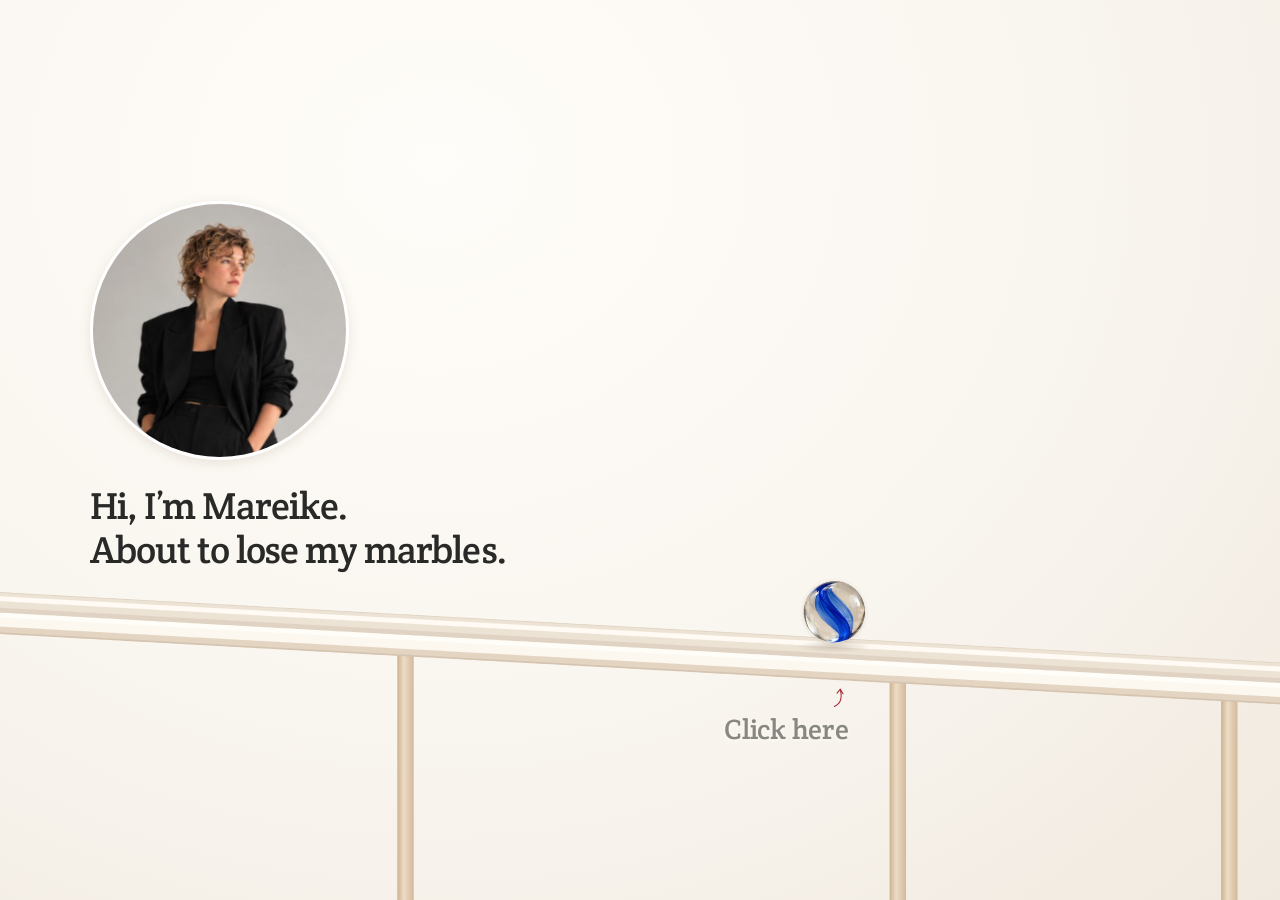
==== commit 22a38f4b: "Publish the idea map (idea-map-site 67e195f) Co-Authored-By: Claude Opus 5.5 <noreply@anthropic.com>" ====
--- a/index.html
+++ b/index.html
@@ -1 +1 @@
-<!doctype html><html lang="en"><head><meta charset="utf-8"><meta name="viewport" content="width=device-width, initial-scale=1"><meta name="theme-color" content="#faf8f5"><title>Mareike Jens · Navigating Transformative AI</title><meta name="description" content="Which marbles would you pick? Fill a jar with the AI ideas you’d like to discuss over coffee."><meta property="og:type" content="website"><meta property="og:url" content="https://mareikejens.com/"><meta property="og:site_name" content="Mareike Jens"><meta property="og:title" content="Mareike Jens · Navigating Transformative AI"><meta property="og:description" content="Which marbles would you pick? Fill a jar with the AI ideas you’d like to discuss over coffee."><meta property="og:image" content="https://mareikejens.com/assets/og-square.jpg?v=1"><meta property="og:image:width" content="1000"><meta property="og:image:height" content="1000"><meta property="og:image:alt" content="Portrait of Mareike Jens with a blue glass marble"><meta name="twitter:card" content="summary_large_image"><meta name="twitter:image" content="https://mareikejens.com/assets/og-image.jpg?v=6"><meta name="twitter:image:alt" content="Mareike Jens: Hi, I’m Mareike. About to lose my marbles."><link rel="icon" href="/favicon.ico?v=2" sizes="48x48"><link rel="icon" type="image/png" sizes="32x32" href="/favicon-32x32.png?v=2"><link rel="icon" type="image/png" sizes="16x16" href="/favicon-16x16.png?v=2"><link rel="icon" type="image/png" sizes="512x512" href="/icon-512.png?v=2"><link rel="apple-touch-icon" href="/apple-touch-icon.png?v=2"><link rel="stylesheet" href="style.css"><link rel="stylesheet" href="play.css"><script defer src="content.js"></script><script defer src="explosion.js"></script><script defer src="motion.js"></script><script defer src="vendor/matter.min.js"></script><script defer src="track.js"></script><script defer src="jar.js"></script><script defer src="play.js"></script><script defer src="app.js"></script></head><body class="cover"><header class="mast"><button class="face" type="button" data-about><img src="assets/mareike.jpg" alt="Mareike Jens"></button><button class="mast-title" type="button" data-about><span id="siteTitle"></span></button><nav class="mast-tools" id="mastTools"></nav></header><main id="app"></main><dialog id="sheet"><button class="x"></button><section id="detail"></section></dialog></body></html>
+<!doctype html><html lang="en"><head><meta charset="utf-8"><meta name="viewport" content="width=device-width, initial-scale=1"><meta name="theme-color" content="#faf8f5"><title>Mareike Jens · Navigating Transformative AI</title><meta name="description" content="Which marbles would you pick? Fill a jar with the AI ideas you’d like to discuss over coffee."><meta property="og:type" content="website"><meta property="og:url" content="https://mareikejens.com/"><meta property="og:site_name" content="Mareike Jens"><meta property="og:title" content="Mareike Jens · Navigating Transformative AI"><meta property="og:description" content="Which marbles would you pick? Fill a jar with the AI ideas you’d like to discuss over coffee."><meta property="og:image" content="https://mareikejens.com/assets/og-square.jpg?v=2"><meta property="og:image:width" content="1200"><meta property="og:image:height" content="1200"><meta property="og:image:alt" content="Portrait of Mareike Jens with a blue glass marble"><meta name="twitter:card" content="summary_large_image"><meta name="twitter:image" content="https://mareikejens.com/assets/og-image.jpg?v=6"><meta name="twitter:image:alt" content="Mareike Jens: Hi, I’m Mareike. About to lose my marbles."><link rel="icon" href="/favicon.ico?v=2" sizes="48x48"><link rel="icon" type="image/png" sizes="32x32" href="/favicon-32x32.png?v=2"><link rel="icon" type="image/png" sizes="16x16" href="/favicon-16x16.png?v=2"><link rel="icon" type="image/png" sizes="512x512" href="/icon-512.png?v=2"><link rel="apple-touch-icon" href="/apple-touch-icon.png?v=2"><link rel="stylesheet" href="style.css"><link rel="stylesheet" href="play.css"><script defer src="content.js"></script><script defer src="explosion.js"></script><script defer src="motion.js"></script><script defer src="vendor/matter.min.js"></script><script defer src="track.js"></script><script defer src="jar.js"></script><script defer src="play.js"></script><script defer src="app.js"></script></head><body class="cover"><header class="mast"><button class="face" type="button" data-about><img src="assets/mareike.jpg" alt="Mareike Jens"></button><button class="mast-title" type="button" data-about><span id="siteTitle"></span></button><nav class="mast-tools" id="mastTools"></nav></header><main id="app"></main><dialog id="sheet"><button class="x"></button><section id="detail"></section></dialog></body></html>
--- a/style.css
+++ b/style.css
@@ -124,8 +124,7 @@
   .headline .late{display:inline-block;opacity:0}.headline .late.now{opacity:1;animation:fast-in .32s cubic-bezier(.2,1.7,.45,1) both}
   @keyframes fast-in{from{opacity:0;transform:translateX(-10px) scale(.7)}to{opacity:1;transform:none}}
   @keyframes late-in{from{opacity:0}to{opacity:1}}
-  /* Cover → run → marble field → shelves: a cross-fade between whole screens. */
-  ::view-transition-old(root),::view-transition-new(root){animation-duration:.55s;animation-timing-function:ease}
+  /* Changes between whole screens are made in go() in app.js: the old screen fades out, then the new one fades in. */
 }
 /* Narrow cover: the rail runs under the headline, so the copy sits low and the run lands about two thirds down, where the story scenes hold it.
    Below the rail: the Start button. */
@@ -146,6 +145,11 @@
 .iam{display:block}
 /* "What if…" and the danger read as one pair, a touch apart so the lines don't collide. */
 .headline:has(.iam) .answer{display:block;margin-top:.12em}
+/* "What if… We lose control?" is one line (owner, 26 Nov): the question and the danger sit side by side. "I am." still lies over the
+   same line first (it is absolutely placed), and the two fade in one after the other as before. */
+.headline:has(.iam) .whatif,.headline:has(.iam) .answer{display:inline;margin:0}
+/* On the narrowest phones (320px) the line is 8px too wide at 26px, so it shrinks a little with the screen instead of wrapping. */
+@media(max-width:700px){.headline:has(.iam) h1{font-size:min(26px,7.6vw)}}
 .answer,.headline:has(.whatif) p{opacity:0;transition:opacity .4s ease}
 .stressed .answer,.stressed .headline:has(.whatif) p{opacity:1}
 /* The burst answers "What if…": the danger lands a breath after it, while the pieces still fly. */
@@ -186,8 +190,9 @@
 .handover{position:fixed;inset:0;z-index:5;overflow:hidden;pointer-events:none}
 .handover .flood{background:none}
 .handover .specimen{animation:none}
-.handover.going .flood .covercopy,.handover.going .flood .clearing,.handover.going .controls{opacity:0;transition:opacity .3s ease}
-.play.arriving{animation:game-arrives .7s ease .15s both}
+.handover.going .flood .covercopy,.handover.going .flood .clearing,.handover.going .controls,.handover.going .slide-arrow{opacity:0;transition:opacity .3s ease}
+/* The next screen waits until the marbles have mostly parted (they fade from about .3s to .75s), so its words do not sit under them. */
+.play.arriving{animation:game-arrives .55s ease .4s both}
 .play .pick.incoming .ball{opacity:0;transition:none}
 @keyframes game-arrives{from{opacity:0}to{opacity:1}}
 
@@ -229,11 +234,6 @@
 /* iPhone Safari zooms in on any field with text under 16px and stays zoomed, which pushes the page off the right edge
    and the bottom. 16px fields stop that, without blocking pinch-zoom for people who need it. */
 input,textarea,select{font-size:max(16px,1em)}
-/* Cover → story: the portrait flies up into the header (see dockPortrait). Without this the cross-fade also kept the old
-   portrait fading out in place, so two pictures showed at once. Naming it takes it out of the page snapshot, and its old
-   snapshot is hidden: the only portrait left on screen is the one that moves. */
-.welcome-copy .face img{view-transition-name:portrait}
-::view-transition-old(portrait){display:none}
 /* No rubber-band bounce: every screen is exactly one viewport tall. */
 html{overscroll-behavior-y:none}
 /* The Back button sits in the same spot on every screen: the story, the marble page and the question before the game. */
@@ -337,3 +337,11 @@
 @media(hover:hover){.mast-title:hover span{text-decoration:underline;text-underline-offset:4px;text-decoration-thickness:1px}}
 /* Owner, 26 Nov: the marbles reach further down; only a short fade at the very bottom (was a ~170px empty band). */
 .flood .specimens{mask-image:linear-gradient(#000 calc(100% - 72px),transparent calc(100% - 8px));-webkit-mask-image:linear-gradient(#000 calc(100% - 72px),transparent calc(100% - 8px))}
+/* Run → marble field (go() in app.js): the run fades away around the marble (the words leave through .headline.leaving), and
+   the marble stays where it is and then becomes one of the marbles of the field. No cross-fade of the whole page here: it showed the old screen half-transparent
+   over the arriving marbles. <defs> is left alone: the marble is cut round by a shape defined in there. */
+.machine.departing .controls,.machine.departing .illustration svg>:not(defs,#mate2){opacity:0!important;transition:opacity .22s ease}
+/* Computer cover: the rail, the marble and the "Click here" note hang below the headline, and they grow with the width of
+   the screen (about 98px + 5.85vw in all). The copy used to be centred on its own, so on a wide but low screen (a laptop)
+   the note ended at the very bottom edge. Now that room is kept free underneath and the whole picture is centred. */
+@media(min-width:701px){.welcome.opening{padding-bottom:calc(98px + 5.85vw)}}
--- a/play.css
+++ b/play.css
@@ -100,7 +100,6 @@
 
 /* sending, in one step */
 .send-form h2{margin:0 0 8px}
-.send-summary{margin:0 0 4px!important;color:var(--muted);font-size:14.5px;line-height:1.4}
 .send-note{margin-top:12px}
 .send-note summary{font-size:14px;color:var(--muted);cursor:pointer;text-decoration:underline;text-decoration-color:#c9bdac;text-underline-offset:4px;list-style:none}
 .send-note summary::-webkit-details-marker{display:none}
@@ -214,9 +213,9 @@
   background:url("data:image/svg+xml,<svg xmlns='http://www.w3.org/2000/svg' viewBox='0 0 210 78'><defs><linearGradient id='p' x1='0' x2='0' y1='0' y2='1'><stop offset='0' stop-color='%23fffcf4'/><stop offset='1' stop-color='%23f3ead9'/></linearGradient></defs><path d='M8 .5H202A7.5 7.5 0 0 0 209.5 8V70A7.5 7.5 0 0 0 202 77.5H8A7.5 7.5 0 0 0 .5 70V8A7.5 7.5 0 0 0 8 .5Z' fill='url(%23p)' stroke='%23c4ad86'/><path d='M12 4.5H198A7.5 7.5 0 0 0 205.5 12V66A7.5 7.5 0 0 0 198 73.5H12A7.5 7.5 0 0 0 4.5 66V12A7.5 7.5 0 0 0 12 4.5Z' fill='none' stroke='%23c4ad86' stroke-width='.7'/></svg>") center/100% 100% no-repeat;filter:drop-shadow(0 1px 1.2px #6e553738);rotate:-2deg;
   font:italic 400 calc(18px*var(--jar-scale))/1.05 Didot,"Bodoni 72","Bodoni MT","Playfair Display",Georgia,serif;letter-spacing:.02em;color:#3b3027;
   white-space:nowrap;pointer-events:none}
-/* Two lines: the name large in italic, "marbles" small in spaced capitals beneath. */
-.jar-tag b{font-weight:400;font-size:calc(100%*var(--fit,1));max-width:100%;overflow:hidden;text-overflow:ellipsis}
-.jar-tag small{font:400 calc(7.5px*var(--jar-scale))/1 Didot,"Bodoni 72","Bodoni MT",Georgia,serif;letter-spacing:.28em;text-transform:uppercase;color:#8a7556;margin:calc(3px*var(--jar-scale)) 0 0 .28em}
+/* Two lines in the same italic, at the same size (owner, 26 Nov): "Your" / "marbles", or the name's / "marbles". The size of
+   both follows --fit, which shrinks a long name to the label, so the two lines always match. */
+.jar-tag b,.jar-tag small{display:block;font:inherit;font-weight:400;font-size:calc(100%*var(--fit,1));letter-spacing:inherit;text-transform:none;color:inherit;margin:0;max-width:100%;overflow:hidden;text-overflow:ellipsis}
 /* Only in the send animation (.sent, set by finale): once the cork is in, a red ribbon and bow are tied on, and then the
    jar leaves. Not while filling, and not on a closed jar the visitor comes back to. */
 .jar-bow{position:absolute;inset:0;opacity:0;scale:.3;transform-origin:50% 14%;pointer-events:none;filter:drop-shadow(0 1.5px 1px #5a1a2240)}
@@ -239,10 +238,15 @@
 .finale-jar .bottle{width:132px;height:172.5px}.finale-jar .bottle-scale{transform:scale(.88)}
 .finale-jar .cork{opacity:1;translate:0 0}.finale-jar .jar-bow{opacity:1;scale:1}
 /* The send form says again what the jar is for (ui.sendIntro). */
-.send-intro{margin:0 0 6px;font-size:15px;line-height:1.45}
+.send-intro{margin:0 0 6px;font-size:15px;line-height:1.45;white-space:pre-line}   /* a new line in the text (\n in content.js) is shown as a line break */
 /* The goal of the game, before the visitor picks: readable, not a grey footnote. */
 .play.ask .ask-sub{color:var(--ink);font-size:16px;line-height:1.45}
 /* Owner, 26 Nov: the spare height is now shared equally above the heading and below the list (the block sits in the
    middle between the header and Back), instead of all of it collecting above Back. */
 .play.ask .ask-stage>h1{margin-top:auto}
 .play.ask .ask-list{margin-bottom:8px}
+/* Owner, 26 Nov (2nd pass): three equal gaps on tall screens: above the heading, between the list and "Back to start",
+   and below it, so no end of the screen looks emptier than the other. */
+.play.ask .ask-list{margin-bottom:0}
+.play.ask .ask-nav{margin-top:auto;margin-bottom:auto;padding-top:8px}
+.play.ask .ask-stage{padding-top:8px;padding-bottom:12px}
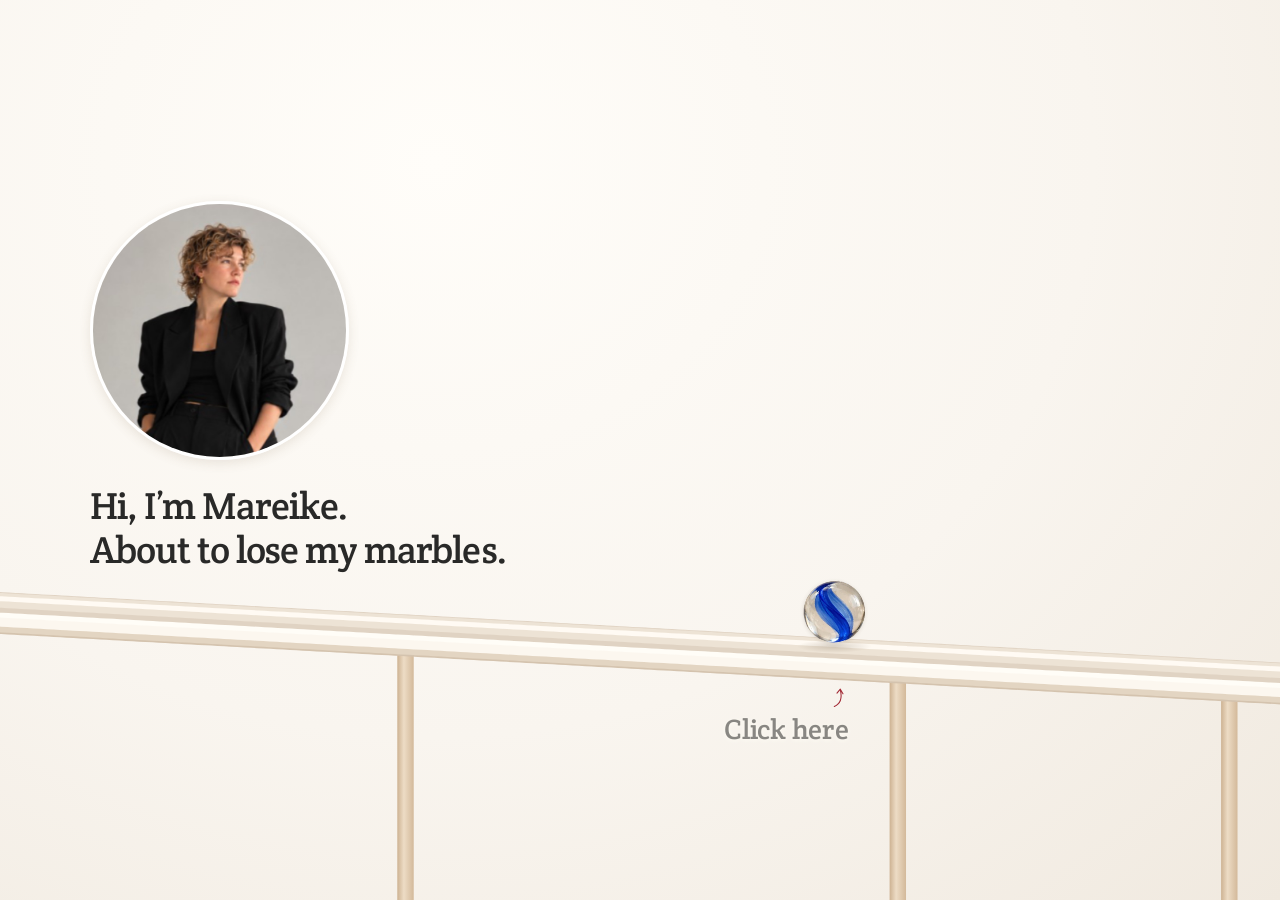
==== commit f63eafc9: "Publish the idea map (idea-map-site f57b894) Co-Authored-By: Claude Opus 5.5 <noreply@anthropic.com>" ====
--- a/index.html
+++ b/index.html
@@ -1 +1 @@
-<!doctype html><html lang="en"><head><meta charset="utf-8"><meta name="viewport" content="width=device-width, initial-scale=1"><meta name="theme-color" content="#faf8f5"><title>Mareike Jens · Navigating Transformative AI</title><meta name="description" content="Which marbles would you pick? Fill a jar with the AI ideas you’d like to discuss over coffee."><meta property="og:type" content="website"><meta property="og:url" content="https://mareikejens.com/"><meta property="og:site_name" content="Mareike Jens"><meta property="og:title" content="Mareike Jens · Navigating Transformative AI"><meta property="og:description" content="Which marbles would you pick? Fill a jar with the AI ideas you’d like to discuss over coffee."><meta property="og:image" content="https://mareikejens.com/assets/og-square.jpg?v=2"><meta property="og:image:width" content="1200"><meta property="og:image:height" content="1200"><meta property="og:image:alt" content="Portrait of Mareike Jens with a blue glass marble"><meta name="twitter:card" content="summary_large_image"><meta name="twitter:image" content="https://mareikejens.com/assets/og-image.jpg?v=6"><meta name="twitter:image:alt" content="Mareike Jens: Hi, I’m Mareike. About to lose my marbles."><link rel="icon" href="/favicon.ico?v=2" sizes="48x48"><link rel="icon" type="image/png" sizes="32x32" href="/favicon-32x32.png?v=2"><link rel="icon" type="image/png" sizes="16x16" href="/favicon-16x16.png?v=2"><link rel="icon" type="image/png" sizes="512x512" href="/icon-512.png?v=2"><link rel="apple-touch-icon" href="/apple-touch-icon.png?v=2"><link rel="stylesheet" href="style.css"><link rel="stylesheet" href="play.css"><script defer src="content.js"></script><script defer src="explosion.js"></script><script defer src="motion.js"></script><script defer src="vendor/matter.min.js"></script><script defer src="track.js"></script><script defer src="jar.js"></script><script defer src="play.js"></script><script defer src="app.js"></script></head><body class="cover"><header class="mast"><button class="face" type="button" data-about><img src="assets/mareike.jpg" alt="Mareike Jens"></button><button class="mast-title" type="button" data-about><span id="siteTitle"></span></button><nav class="mast-tools" id="mastTools"></nav></header><main id="app"></main><dialog id="sheet"><button class="x"></button><section id="detail"></section></dialog></body></html>
+<!doctype html><html lang="en"><head><meta charset="utf-8"><meta name="viewport" content="width=device-width, initial-scale=1"><meta name="theme-color" content="#faf8f5"><title>Mareike Jens · Navigating Transformative AI</title><meta name="description" content="Which marbles would you pick? Fill a jar with the AI ideas you’d like to discuss over coffee."><meta property="og:type" content="website"><meta property="og:url" content="https://mareikejens.com/"><meta property="og:site_name" content="Mareike Jens"><meta property="og:title" content="Mareike Jens · Navigating Transformative AI"><meta property="og:description" content="Which marbles would you pick? Fill a jar with the AI ideas you’d like to discuss over coffee."><meta property="og:image" content="https://mareikejens.com/assets/og-square.jpg?v=3"><meta property="og:image:width" content="1200"><meta property="og:image:height" content="1200"><meta property="og:image:alt" content="Portrait of Mareike Jens with a blue glass marble"><meta name="twitter:card" content="summary_large_image"><meta name="twitter:image" content="https://mareikejens.com/assets/og-image.jpg?v=6"><meta name="twitter:image:alt" content="Mareike Jens: Hi, I’m Mareike. About to lose my marbles."><link rel="icon" href="/favicon.ico?v=2" sizes="48x48"><link rel="icon" type="image/png" sizes="32x32" href="/favicon-32x32.png?v=2"><link rel="icon" type="image/png" sizes="16x16" href="/favicon-16x16.png?v=2"><link rel="icon" type="image/png" sizes="512x512" href="/icon-512.png?v=2"><link rel="apple-touch-icon" href="/apple-touch-icon.png?v=2"><link rel="stylesheet" href="style.css"><link rel="stylesheet" href="play.css"><script defer src="content.js"></script><script defer src="explosion.js"></script><script defer src="motion.js"></script><script defer src="vendor/matter.min.js"></script><script defer src="track.js"></script><script defer src="jar.js"></script><script defer src="play.js"></script><script defer src="app.js"></script></head><body class="cover"><header class="mast"><button class="face" type="button" data-about><img src="assets/mareike.jpg" alt="Mareike Jens"></button><button class="mast-title" type="button" data-about><span id="siteTitle"></span></button><nav class="mast-tools" id="mastTools"></nav></header><main id="app"></main><dialog id="sheet"><button class="x"></button><section id="detail"></section></dialog></body></html>
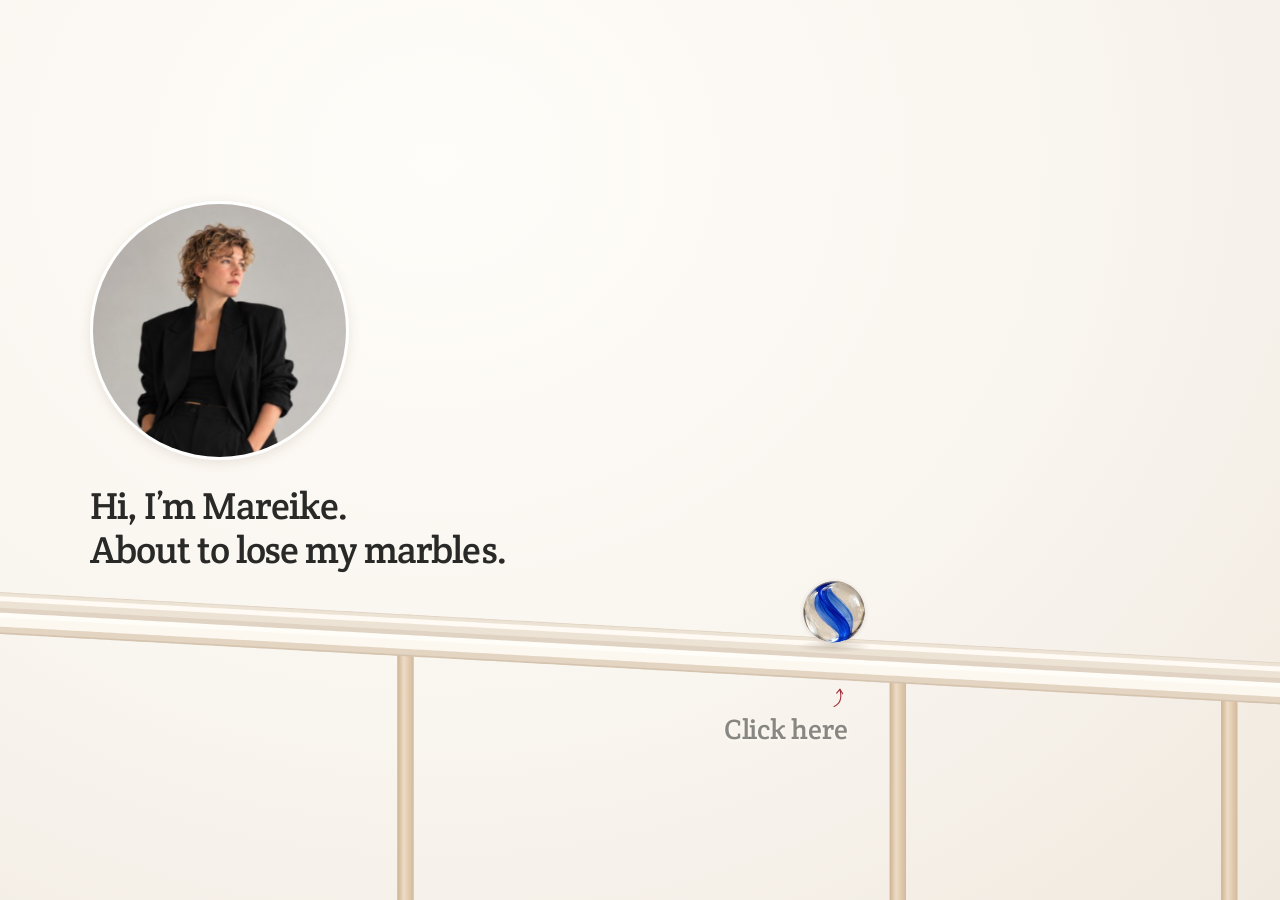
==== commit f8c06ff9: "Publish the idea map (marbles 7400cac) Co-Authored-By: Claude Sonnet 5.5 <noreply@anthropic.com>" ====
--- a/index.html
+++ b/index.html
@@ -1 +1 @@
-<!doctype html><html lang="en"><head><meta charset="utf-8"><meta name="viewport" content="width=device-width, initial-scale=1"><meta name="theme-color" content="#faf8f5"><title>Mareike Jens · Navigating Transformative AI</title><meta name="description" content="Which marbles would you pick? Fill a jar with the AI ideas you’d like to discuss over coffee."><meta property="og:type" content="website"><meta property="og:url" content="https://mareikejens.com/"><meta property="og:site_name" content="Mareike Jens"><meta property="og:title" content="Mareike Jens · Navigating Transformative AI"><meta property="og:description" content="Which marbles would you pick? Fill a jar with the AI ideas you’d like to discuss over coffee."><meta property="og:image" content="https://mareikejens.com/assets/og-square.jpg?v=3"><meta property="og:image:width" content="1200"><meta property="og:image:height" content="1200"><meta property="og:image:alt" content="Portrait of Mareike Jens with a blue glass marble"><meta name="twitter:card" content="summary_large_image"><meta name="twitter:image" content="https://mareikejens.com/assets/og-image.jpg?v=6"><meta name="twitter:image:alt" content="Mareike Jens: Hi, I’m Mareike. About to lose my marbles."><link rel="icon" href="/favicon.ico?v=2" sizes="48x48"><link rel="icon" type="image/png" sizes="32x32" href="/favicon-32x32.png?v=2"><link rel="icon" type="image/png" sizes="16x16" href="/favicon-16x16.png?v=2"><link rel="icon" type="image/png" sizes="512x512" href="/icon-512.png?v=2"><link rel="apple-touch-icon" href="/apple-touch-icon.png?v=2"><link rel="stylesheet" href="style.css"><link rel="stylesheet" href="play.css"><script defer src="content.js"></script><script defer src="explosion.js"></script><script defer src="motion.js"></script><script defer src="vendor/matter.min.js"></script><script defer src="track.js"></script><script defer src="jar.js"></script><script defer src="play.js"></script><script defer src="app.js"></script></head><body class="cover"><header class="mast"><button class="face" type="button" data-about><img src="assets/mareike.jpg" alt="Mareike Jens"></button><button class="mast-title" type="button" data-about><span id="siteTitle"></span></button><nav class="mast-tools" id="mastTools"></nav></header><main id="app"></main><dialog id="sheet"><button class="x"></button><section id="detail"></section></dialog></body></html>
+<!doctype html><html lang="en"><head><meta charset="utf-8"><meta name="viewport" content="width=device-width, initial-scale=1"><meta name="theme-color" content="#faf8f5"><title>Mareike Jens · Navigating Transformative AI</title><meta name="description" content="Which marbles would you pick? Fill a jar with the AI ideas you’d like to discuss over coffee."><meta property="og:type" content="website"><meta property="og:url" content="https://mareikejens.com/"><meta property="og:site_name" content="Mareike Jens"><meta property="og:title" content="Mareike Jens · Navigating Transformative AI"><meta property="og:description" content="Which marbles would you pick? Fill a jar with the AI ideas you’d like to discuss over coffee."><meta property="og:image" content="https://mareikejens.com/assets/og-image.jpg?v=7"><meta property="og:image:width" content="1200"><meta property="og:image:height" content="630"><meta property="og:image:alt" content="Mareike Jens: Hi, I’m Mareike. About to lose my marbles."><meta name="twitter:card" content="summary_large_image"><meta name="twitter:image" content="https://mareikejens.com/assets/og-image.jpg?v=6"><meta name="twitter:image:alt" content="Mareike Jens: Hi, I’m Mareike. About to lose my marbles."><link rel="icon" href="/favicon.ico?v=2" sizes="48x48"><link rel="icon" type="image/png" sizes="32x32" href="/favicon-32x32.png?v=2"><link rel="icon" type="image/png" sizes="16x16" href="/favicon-16x16.png?v=2"><link rel="icon" type="image/png" sizes="512x512" href="/icon-512.png?v=2"><link rel="apple-touch-icon" href="/apple-touch-icon.png?v=2"><link rel="stylesheet" href="style.css"><link rel="stylesheet" href="play.css"><script defer src="content.js"></script><script defer src="explosion.js"></script><script defer src="motion.js"></script><script defer src="vendor/matter.min.js"></script><script defer src="track.js"></script><script defer src="jar.js"></script><script defer src="play.js"></script><script defer src="app.js"></script></head><body class="cover"><header class="mast"><button class="face" type="button" data-about><img src="assets/mareike.jpg" alt="Mareike Jens"></button><button class="mast-title" type="button" data-about><span id="siteTitle"></span></button><nav class="mast-tools" id="mastTools"></nav></header><main id="app"></main><dialog id="sheet"><button class="x"></button><section id="detail"></section></dialog></body></html>
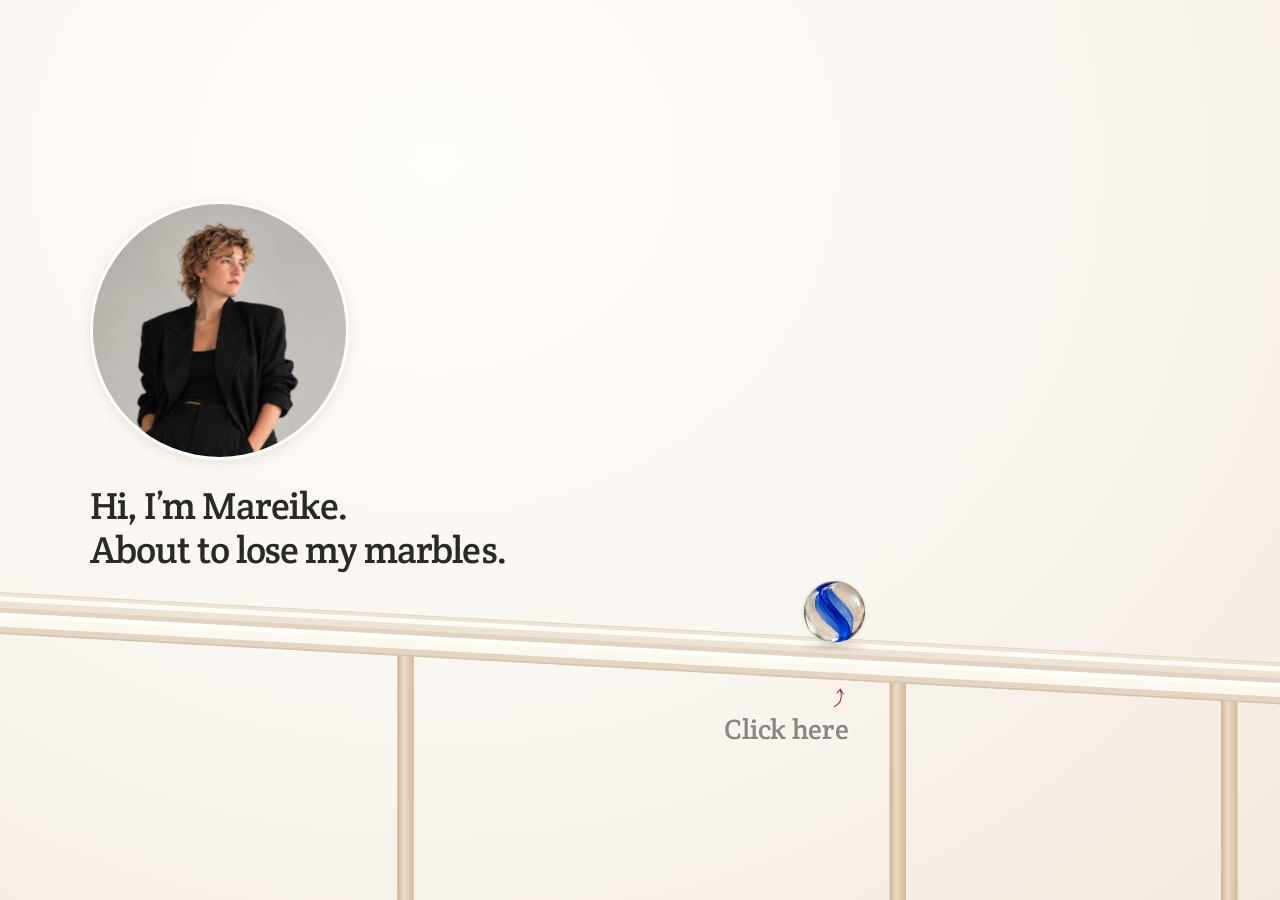
==== commit baf98b83: "Publish the idea map (marbles 7a00d5e) Co-Authored-By: Claude Sonnet 5.5 <noreply@anthropic.com>" ====
--- a/index.html
+++ b/index.html
@@ -1 +1 @@
-<!doctype html><html lang="en"><head><meta charset="utf-8"><meta name="viewport" content="width=device-width, initial-scale=1"><meta name="theme-color" content="#faf8f5"><title>Mareike Jens · Navigating Transformative AI</title><meta name="description" content="Which marbles would you pick? Fill a jar with the AI ideas you’d like to discuss over coffee."><meta property="og:type" content="website"><meta property="og:url" content="https://mareikejens.com/"><meta property="og:site_name" content="Mareike Jens"><meta property="og:title" content="Mareike Jens · Navigating Transformative AI"><meta property="og:description" content="Which marbles would you pick? Fill a jar with the AI ideas you’d like to discuss over coffee."><meta property="og:image" content="https://mareikejens.com/assets/og-image.jpg?v=7"><meta property="og:image:width" content="1200"><meta property="og:image:height" content="630"><meta property="og:image:alt" content="Mareike Jens: Hi, I’m Mareike. About to lose my marbles."><meta name="twitter:card" content="summary_large_image"><meta name="twitter:image" content="https://mareikejens.com/assets/og-image.jpg?v=6"><meta name="twitter:image:alt" content="Mareike Jens: Hi, I’m Mareike. About to lose my marbles."><link rel="icon" href="/favicon.ico?v=2" sizes="48x48"><link rel="icon" type="image/png" sizes="32x32" href="/favicon-32x32.png?v=2"><link rel="icon" type="image/png" sizes="16x16" href="/favicon-16x16.png?v=2"><link rel="icon" type="image/png" sizes="512x512" href="/icon-512.png?v=2"><link rel="apple-touch-icon" href="/apple-touch-icon.png?v=2"><link rel="stylesheet" href="style.css"><link rel="stylesheet" href="play.css"><script defer src="content.js"></script><script defer src="explosion.js"></script><script defer src="motion.js"></script><script defer src="vendor/matter.min.js"></script><script defer src="track.js"></script><script defer src="jar.js"></script><script defer src="play.js"></script><script defer src="app.js"></script></head><body class="cover"><header class="mast"><button class="face" type="button" data-about><img src="assets/mareike.jpg" alt="Mareike Jens"></button><button class="mast-title" type="button" data-about><span id="siteTitle"></span></button><nav class="mast-tools" id="mastTools"></nav></header><main id="app"></main><dialog id="sheet"><button class="x"></button><section id="detail"></section></dialog></body></html>
+<!doctype html><html lang="en"><head><meta charset="utf-8"><meta name="viewport" content="width=device-width, initial-scale=1"><meta name="theme-color" content="#faf8f5"><title>Mareike Jens · Navigating Transformative AI</title><meta name="description" content="Which marbles would you pick? Fill a jar with the AI ideas you’d like to discuss over coffee."><meta property="og:type" content="website"><meta property="og:url" content="https://mareikejens.com/"><meta property="og:site_name" content="Mareike Jens"><meta property="og:title" content="Which marbles would you pick?"><meta property="og:description" content="Which marbles would you pick? Fill a jar with the AI ideas you’d like to discuss over coffee."><meta property="og:image" content="https://mareikejens.com/assets/og-image.jpg?v=7"><meta property="og:image:width" content="1200"><meta property="og:image:height" content="630"><meta property="og:image:alt" content="Mareike Jens: Hi, I’m Mareike. About to lose my marbles."><meta name="twitter:card" content="summary_large_image"><meta name="twitter:image" content="https://mareikejens.com/assets/og-image.jpg?v=6"><meta name="twitter:image:alt" content="Mareike Jens: Hi, I’m Mareike. About to lose my marbles."><link rel="icon" href="/favicon.ico?v=2" sizes="48x48"><link rel="icon" type="image/png" sizes="32x32" href="/favicon-32x32.png?v=2"><link rel="icon" type="image/png" sizes="16x16" href="/favicon-16x16.png?v=2"><link rel="icon" type="image/png" sizes="512x512" href="/icon-512.png?v=2"><link rel="apple-touch-icon" href="/apple-touch-icon.png?v=2"><link rel="stylesheet" href="style.css"><link rel="stylesheet" href="play.css"><script defer src="content.js"></script><script defer src="explosion.js"></script><script defer src="motion.js"></script><script defer src="vendor/matter.min.js"></script><script defer src="track.js"></script><script defer src="jar.js"></script><script defer src="play.js"></script><script defer src="app.js"></script></head><body class="cover"><header class="mast"><button class="face" type="button" data-about><img src="assets/mareike.jpg" alt="Mareike Jens"></button><button class="mast-title" type="button" data-about><span id="siteTitle"></span></button><nav class="mast-tools" id="mastTools"></nav></header><main id="app"></main><dialog id="sheet"><button class="x"></button><section id="detail"></section></dialog></body></html>
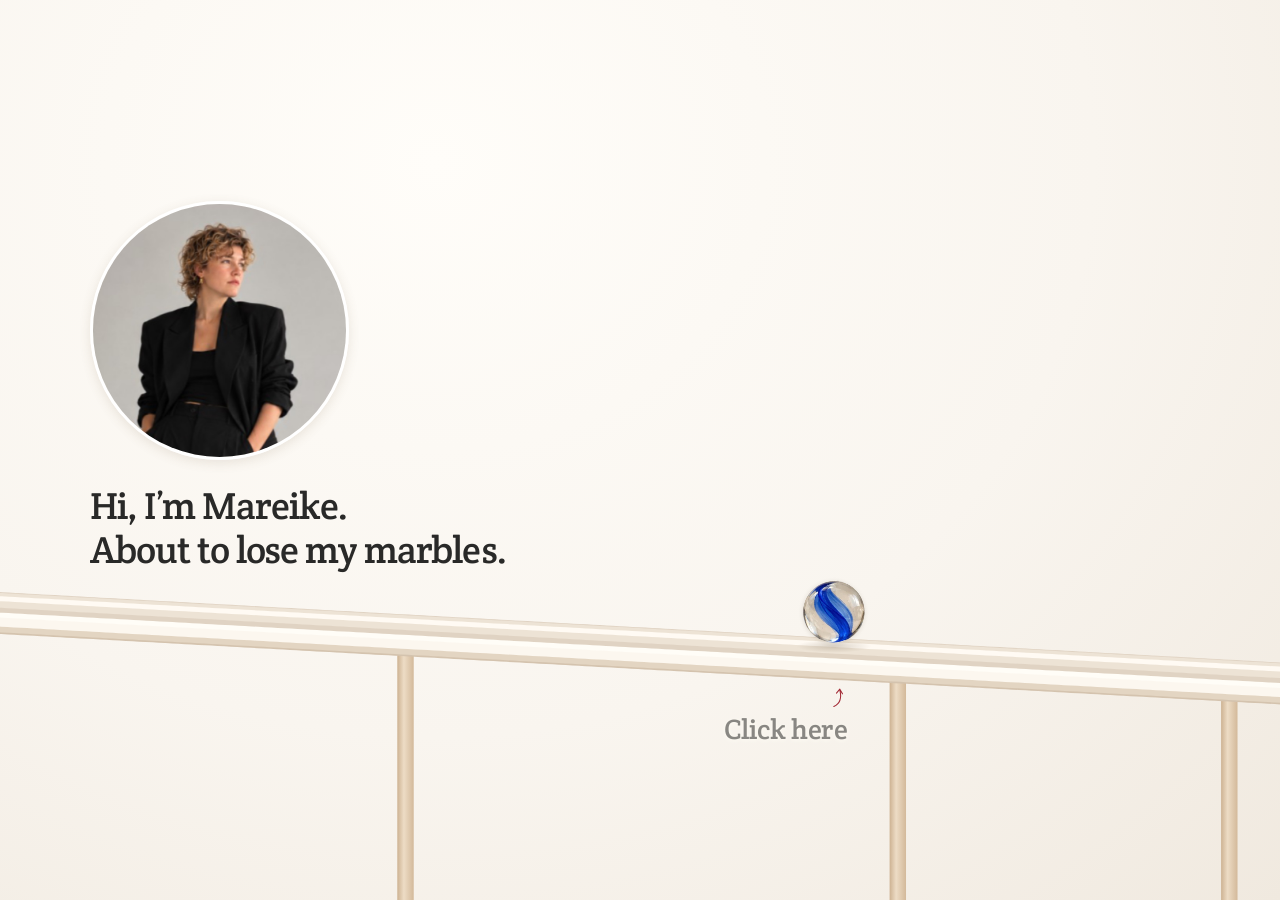
==== commit 8c0daa9f: "Publish the idea map (marbles 9bbbe25) Co-Authored-By: Claude Sonnet 5.5 <noreply@anthropic.com>" ====
--- a/index.html
+++ b/index.html
@@ -1 +1 @@
-<!doctype html><html lang="en"><head><meta charset="utf-8"><meta name="viewport" content="width=device-width, initial-scale=1"><meta name="theme-color" content="#faf8f5"><title>Mareike Jens · Navigating Transformative AI</title><meta name="description" content="Which marbles would you pick? Fill a jar with the AI ideas you’d like to discuss over coffee."><meta property="og:type" content="website"><meta property="og:url" content="https://mareikejens.com/"><meta property="og:site_name" content="Mareike Jens"><meta property="og:title" content="Which marbles would you pick?"><meta property="og:description" content="Which marbles would you pick? Fill a jar with the AI ideas you’d like to discuss over coffee."><meta property="og:image" content="https://mareikejens.com/assets/og-image.jpg?v=7"><meta property="og:image:width" content="1200"><meta property="og:image:height" content="630"><meta property="og:image:alt" content="Mareike Jens: Hi, I’m Mareike. About to lose my marbles."><meta name="twitter:card" content="summary_large_image"><meta name="twitter:image" content="https://mareikejens.com/assets/og-image.jpg?v=6"><meta name="twitter:image:alt" content="Mareike Jens: Hi, I’m Mareike. About to lose my marbles."><link rel="icon" href="/favicon.ico?v=2" sizes="48x48"><link rel="icon" type="image/png" sizes="32x32" href="/favicon-32x32.png?v=2"><link rel="icon" type="image/png" sizes="16x16" href="/favicon-16x16.png?v=2"><link rel="icon" type="image/png" sizes="512x512" href="/icon-512.png?v=2"><link rel="apple-touch-icon" href="/apple-touch-icon.png?v=2"><link rel="stylesheet" href="style.css"><link rel="stylesheet" href="play.css"><script defer src="content.js"></script><script defer src="explosion.js"></script><script defer src="motion.js"></script><script defer src="vendor/matter.min.js"></script><script defer src="track.js"></script><script defer src="jar.js"></script><script defer src="play.js"></script><script defer src="app.js"></script></head><body class="cover"><header class="mast"><button class="face" type="button" data-about><img src="assets/mareike.jpg" alt="Mareike Jens"></button><button class="mast-title" type="button" data-about><span id="siteTitle"></span></button><nav class="mast-tools" id="mastTools"></nav></header><main id="app"></main><dialog id="sheet"><button class="x"></button><section id="detail"></section></dialog></body></html>
+<!doctype html><html lang="en"><head><meta charset="utf-8"><meta name="viewport" content="width=device-width, initial-scale=1"><meta name="theme-color" content="#faf8f5"><title>Mareike Jens · Navigating Transformative AI</title><meta name="description" content="Which marbles would you pick? Fill a jar with the AI ideas you’d like to discuss over coffee."><meta property="og:type" content="website"><meta property="og:url" content="https://mareikejens.com/"><meta property="og:site_name" content="Mareike Jens"><meta property="og:title" content="Mareike Jens · Navigating Transformative AI"><meta property="og:description" content="Which marbles would you pick? Fill a jar with the AI ideas you’d like to discuss over coffee."><meta property="og:image" content="https://mareikejens.com/assets/og-image.jpg?v=8"><meta property="og:image:width" content="1200"><meta property="og:image:height" content="630"><meta property="og:image:alt" content="Which marbles would you pick? Hi, I’m Mareike. About to lose my marbles."><meta name="twitter:card" content="summary_large_image"><meta name="twitter:image" content="https://mareikejens.com/assets/og-image.jpg?v=8"><meta name="twitter:image:alt" content="Which marbles would you pick? Hi, I’m Mareike. About to lose my marbles."><link rel="icon" href="/favicon.ico?v=2" sizes="48x48"><link rel="icon" type="image/png" sizes="32x32" href="/favicon-32x32.png?v=2"><link rel="icon" type="image/png" sizes="16x16" href="/favicon-16x16.png?v=2"><link rel="icon" type="image/png" sizes="512x512" href="/icon-512.png?v=2"><link rel="apple-touch-icon" href="/apple-touch-icon.png?v=2"><link rel="stylesheet" href="style.css"><link rel="stylesheet" href="play.css"><script defer src="content.js"></script><script defer src="explosion.js"></script><script defer src="motion.js"></script><script defer src="vendor/matter.min.js"></script><script defer src="track.js"></script><script defer src="jar.js"></script><script defer src="play.js"></script><script defer src="app.js"></script></head><body class="cover"><header class="mast"><button class="face" type="button" data-about><img src="assets/mareike.jpg" alt="Mareike Jens"></button><button class="mast-title" type="button" data-about><span id="siteTitle"></span></button><nav class="mast-tools" id="mastTools"></nav></header><main id="app"></main><dialog id="sheet"><button class="x"></button><section id="detail"></section></dialog></body></html>
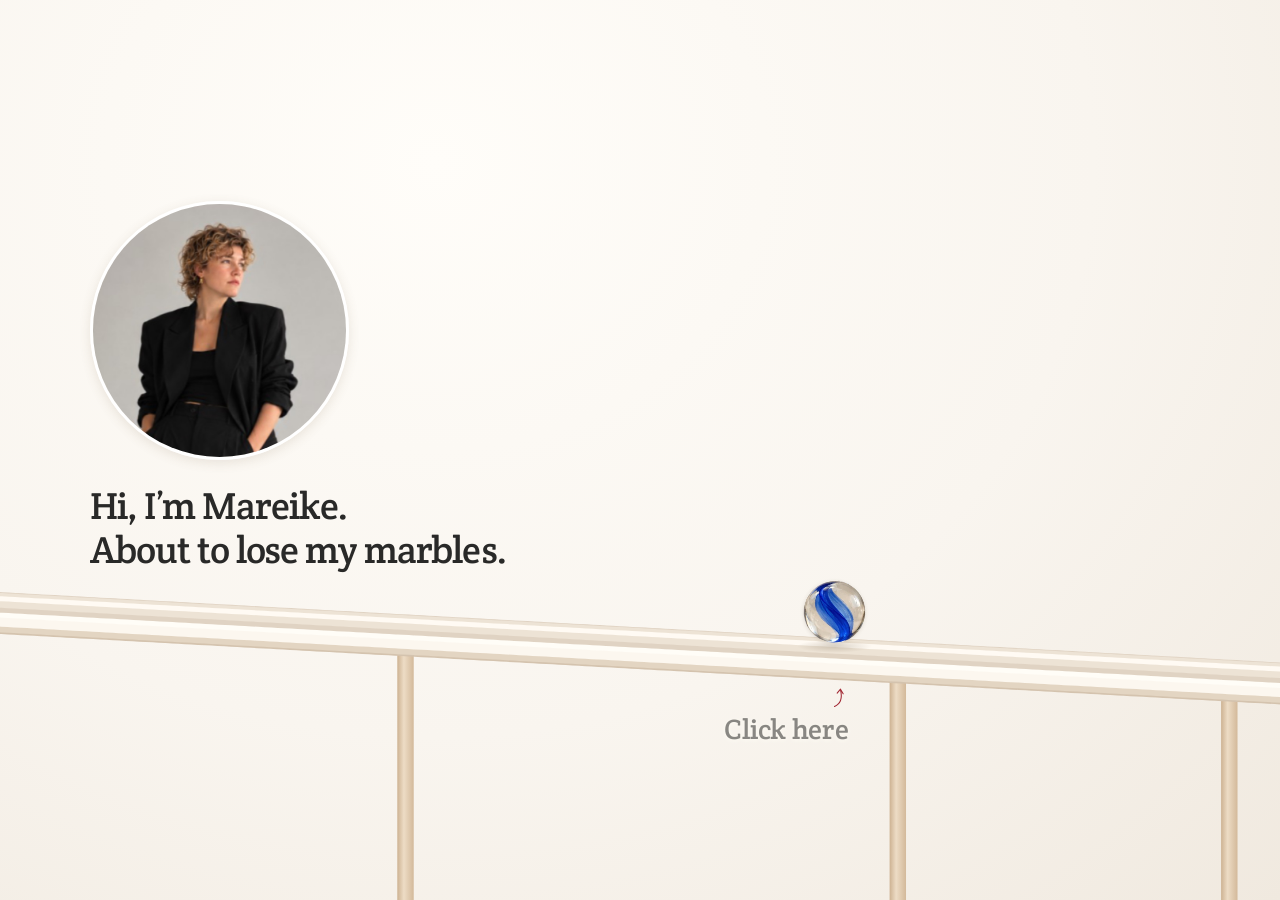
==== commit 0a36910d: "Publish the idea map (marbles 42beda5) Co-Authored-By: Claude Sonnet 5.5 <noreply@anthropic.com>" ====
--- a/index.html
+++ b/index.html
@@ -1 +1 @@
-<!doctype html><html lang="en"><head><meta charset="utf-8"><meta name="viewport" content="width=device-width, initial-scale=1"><meta name="theme-color" content="#faf8f5"><title>Mareike Jens · Navigating Transformative AI</title><meta name="description" content="Which marbles would you pick? Fill a jar with the AI ideas you’d like to discuss over coffee."><meta property="og:type" content="website"><meta property="og:url" content="https://mareikejens.com/"><meta property="og:site_name" content="Mareike Jens"><meta property="og:title" content="Mareike Jens · Navigating Transformative AI"><meta property="og:description" content="Which marbles would you pick? Fill a jar with the AI ideas you’d like to discuss over coffee."><meta property="og:image" content="https://mareikejens.com/assets/og-image.jpg?v=8"><meta property="og:image:width" content="1200"><meta property="og:image:height" content="630"><meta property="og:image:alt" content="Which marbles would you pick? Hi, I’m Mareike. About to lose my marbles."><meta name="twitter:card" content="summary_large_image"><meta name="twitter:image" content="https://mareikejens.com/assets/og-image.jpg?v=8"><meta name="twitter:image:alt" content="Which marbles would you pick? Hi, I’m Mareike. About to lose my marbles."><link rel="icon" href="/favicon.ico?v=2" sizes="48x48"><link rel="icon" type="image/png" sizes="32x32" href="/favicon-32x32.png?v=2"><link rel="icon" type="image/png" sizes="16x16" href="/favicon-16x16.png?v=2"><link rel="icon" type="image/png" sizes="512x512" href="/icon-512.png?v=2"><link rel="apple-touch-icon" href="/apple-touch-icon.png?v=2"><link rel="stylesheet" href="style.css"><link rel="stylesheet" href="play.css"><script defer src="content.js"></script><script defer src="explosion.js"></script><script defer src="motion.js"></script><script defer src="vendor/matter.min.js"></script><script defer src="track.js"></script><script defer src="jar.js"></script><script defer src="play.js"></script><script defer src="app.js"></script></head><body class="cover"><header class="mast"><button class="face" type="button" data-about><img src="assets/mareike.jpg" alt="Mareike Jens"></button><button class="mast-title" type="button" data-about><span id="siteTitle"></span></button><nav class="mast-tools" id="mastTools"></nav></header><main id="app"></main><dialog id="sheet"><button class="x"></button><section id="detail"></section></dialog></body></html>
+<!doctype html><html lang="en"><head><meta charset="utf-8"><meta name="viewport" content="width=device-width, initial-scale=1"><meta name="theme-color" content="#faf8f5"><title>Mareike Jens · Navigating Transformative AI</title><meta name="description" content="Which marbles would you pick? Fill a jar with the AI ideas you’d like to discuss over coffee."><meta property="og:type" content="website"><meta property="og:url" content="https://mareikejens.com/"><meta property="og:site_name" content="Mareike Jens"><meta property="og:title" content="Mareike Jens · Navigating Transformative AI"><meta property="og:description" content="Which marbles would you pick? Fill a jar with the AI ideas you’d like to discuss over coffee."><meta property="og:image" content="https://mareikejens.com/assets/og-image.jpg?v=9"><meta property="og:image:width" content="1200"><meta property="og:image:height" content="630"><meta property="og:image:alt" content="Hi, I’m Mareike. About to lose my marbles. Which marbles would you pick?"><meta name="twitter:card" content="summary_large_image"><meta name="twitter:image" content="https://mareikejens.com/assets/og-image.jpg?v=9"><meta name="twitter:image:alt" content="Hi, I’m Mareike. About to lose my marbles. Which marbles would you pick?"><link rel="icon" href="/favicon.ico?v=2" sizes="48x48"><link rel="icon" type="image/png" sizes="32x32" href="/favicon-32x32.png?v=2"><link rel="icon" type="image/png" sizes="16x16" href="/favicon-16x16.png?v=2"><link rel="icon" type="image/png" sizes="512x512" href="/icon-512.png?v=2"><link rel="apple-touch-icon" href="/apple-touch-icon.png?v=2"><link rel="stylesheet" href="style.css"><link rel="stylesheet" href="play.css"><script defer src="content.js"></script><script defer src="explosion.js"></script><script defer src="motion.js"></script><script defer src="vendor/matter.min.js"></script><script defer src="track.js"></script><script defer src="jar.js"></script><script defer src="play.js"></script><script defer src="app.js"></script></head><body class="cover"><header class="mast"><button class="face" type="button" data-about><img src="assets/mareike.jpg" alt="Mareike Jens"></button><button class="mast-title" type="button" data-about><span id="siteTitle"></span></button><nav class="mast-tools" id="mastTools"></nav></header><main id="app"></main><dialog id="sheet"><button class="x"></button><section id="detail"></section></dialog></body></html>
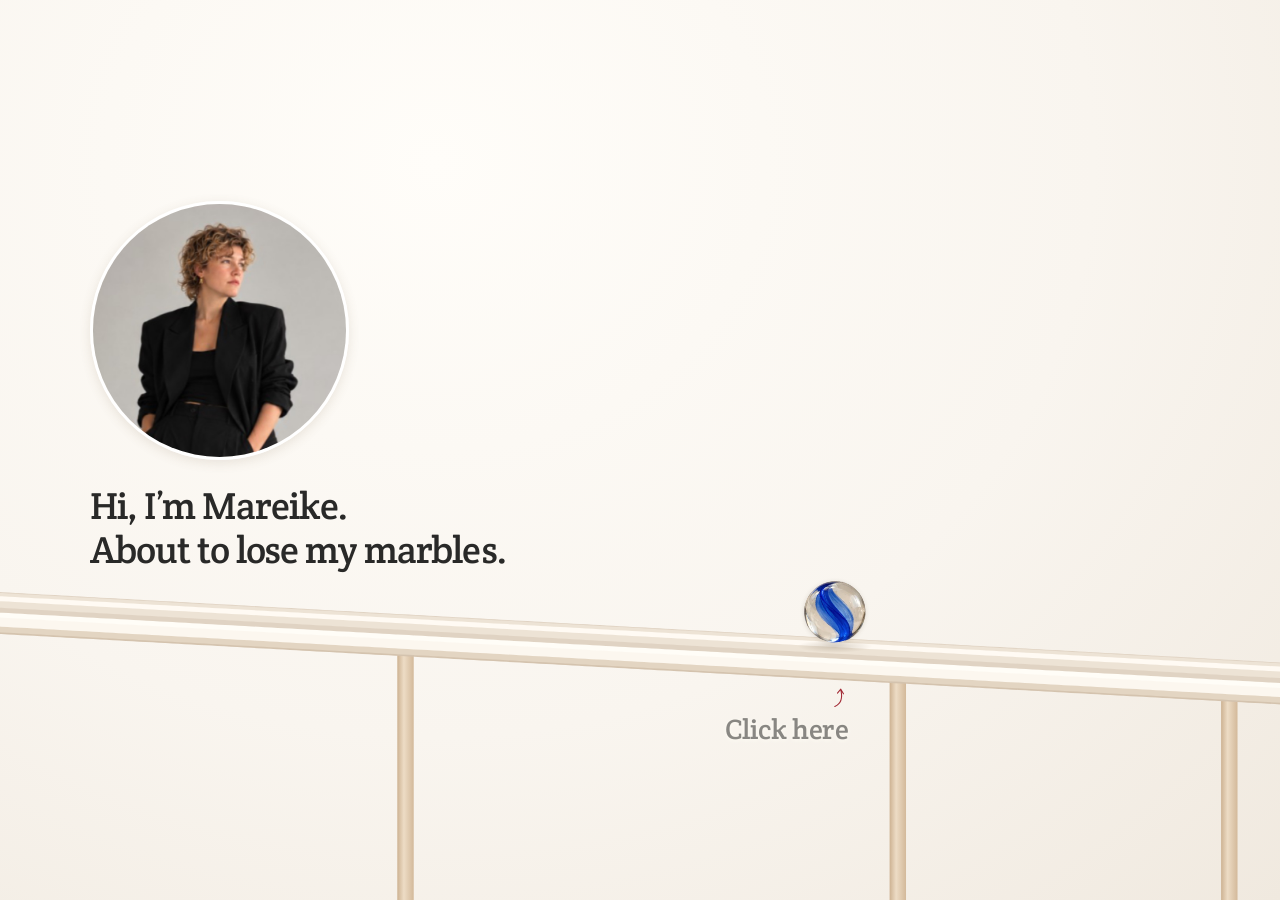
==== commit 3c3fe130: "Publish the idea map (marbles 74848f8) Co-Authored-By: Claude Sonnet 5.5 <noreply@anthropic.com>" ====
--- a/index.html
+++ b/index.html
@@ -1 +1 @@
-<!doctype html><html lang="en"><head><meta charset="utf-8"><meta name="viewport" content="width=device-width, initial-scale=1"><meta name="theme-color" content="#faf8f5"><title>Mareike Jens · Navigating Transformative AI</title><meta name="description" content="Which marbles would you pick? Fill a jar with the AI ideas you’d like to discuss over coffee."><meta property="og:type" content="website"><meta property="og:url" content="https://mareikejens.com/"><meta property="og:site_name" content="Mareike Jens"><meta property="og:title" content="Mareike Jens · Navigating Transformative AI"><meta property="og:description" content="Which marbles would you pick? Fill a jar with the AI ideas you’d like to discuss over coffee."><meta property="og:image" content="https://mareikejens.com/assets/og-image.jpg?v=9"><meta property="og:image:width" content="1200"><meta property="og:image:height" content="630"><meta property="og:image:alt" content="Hi, I’m Mareike. About to lose my marbles. Which marbles would you pick?"><meta name="twitter:card" content="summary_large_image"><meta name="twitter:image" content="https://mareikejens.com/assets/og-image.jpg?v=9"><meta name="twitter:image:alt" content="Hi, I’m Mareike. About to lose my marbles. Which marbles would you pick?"><link rel="icon" href="/favicon.ico?v=2" sizes="48x48"><link rel="icon" type="image/png" sizes="32x32" href="/favicon-32x32.png?v=2"><link rel="icon" type="image/png" sizes="16x16" href="/favicon-16x16.png?v=2"><link rel="icon" type="image/png" sizes="512x512" href="/icon-512.png?v=2"><link rel="apple-touch-icon" href="/apple-touch-icon.png?v=2"><link rel="stylesheet" href="style.css"><link rel="stylesheet" href="play.css"><script defer src="content.js"></script><script defer src="explosion.js"></script><script defer src="motion.js"></script><script defer src="vendor/matter.min.js"></script><script defer src="track.js"></script><script defer src="jar.js"></script><script defer src="play.js"></script><script defer src="app.js"></script></head><body class="cover"><header class="mast"><button class="face" type="button" data-about><img src="assets/mareike.jpg" alt="Mareike Jens"></button><button class="mast-title" type="button" data-about><span id="siteTitle"></span></button><nav class="mast-tools" id="mastTools"></nav></header><main id="app"></main><dialog id="sheet"><button class="x"></button><section id="detail"></section></dialog></body></html>
+<!doctype html><html lang="en"><head><meta charset="utf-8"><meta name="viewport" content="width=device-width, initial-scale=1"><meta name="theme-color" content="#faf8f5"><title>Mareike Jens · Navigating Transformative AI</title><meta name="description" content="Which marbles do you pick? Fill a jar with the AI ideas you’d like to discuss over coffee."><meta property="og:type" content="website"><meta property="og:url" content="https://mareikejens.com/"><meta property="og:site_name" content="Mareike Jens"><meta property="og:title" content="Mareike Jens · Navigating Transformative AI"><meta property="og:description" content="Which marbles would you pick? Fill a jar with the AI ideas you’d like to discuss over coffee."><meta property="og:image" content="https://mareikejens.com/assets/og-image.jpg?v=10"><meta property="og:image:width" content="1200"><meta property="og:image:height" content="630"><meta property="og:image:alt" content="Hi, I’m Mareike. About to lose my marbles. Which marbles would you pick?"><meta name="twitter:card" content="summary_large_image"><meta name="twitter:image" content="https://mareikejens.com/assets/og-image.jpg?v=9"><meta name="twitter:image:alt" content="Hi, I’m Mareike. About to lose my marbles. Which marbles would you pick?"><link rel="icon" href="/favicon.ico?v=2" sizes="48x48"><link rel="icon" type="image/png" sizes="32x32" href="/favicon-32x32.png?v=2"><link rel="icon" type="image/png" sizes="16x16" href="/favicon-16x16.png?v=2"><link rel="icon" type="image/png" sizes="512x512" href="/icon-512.png?v=2"><link rel="apple-touch-icon" href="/apple-touch-icon.png?v=2"><link rel="stylesheet" href="style.css"><link rel="stylesheet" href="play.css"><script defer src="content.js"></script><script defer src="explosion.js"></script><script defer src="motion.js"></script><script defer src="vendor/matter.min.js"></script><script defer src="track.js"></script><script defer src="jar.js"></script><script defer src="play.js"></script><script defer src="app.js"></script></head><body class="cover"><header class="mast"><button class="face" type="button" data-about><img src="assets/mareike.jpg" alt="Mareike Jens"></button><button class="mast-title" type="button" data-about><span id="siteTitle"></span></button><nav class="mast-tools" id="mastTools"></nav></header><main id="app"></main><dialog id="sheet"><button class="x"></button><section id="detail"></section></dialog></body></html>
